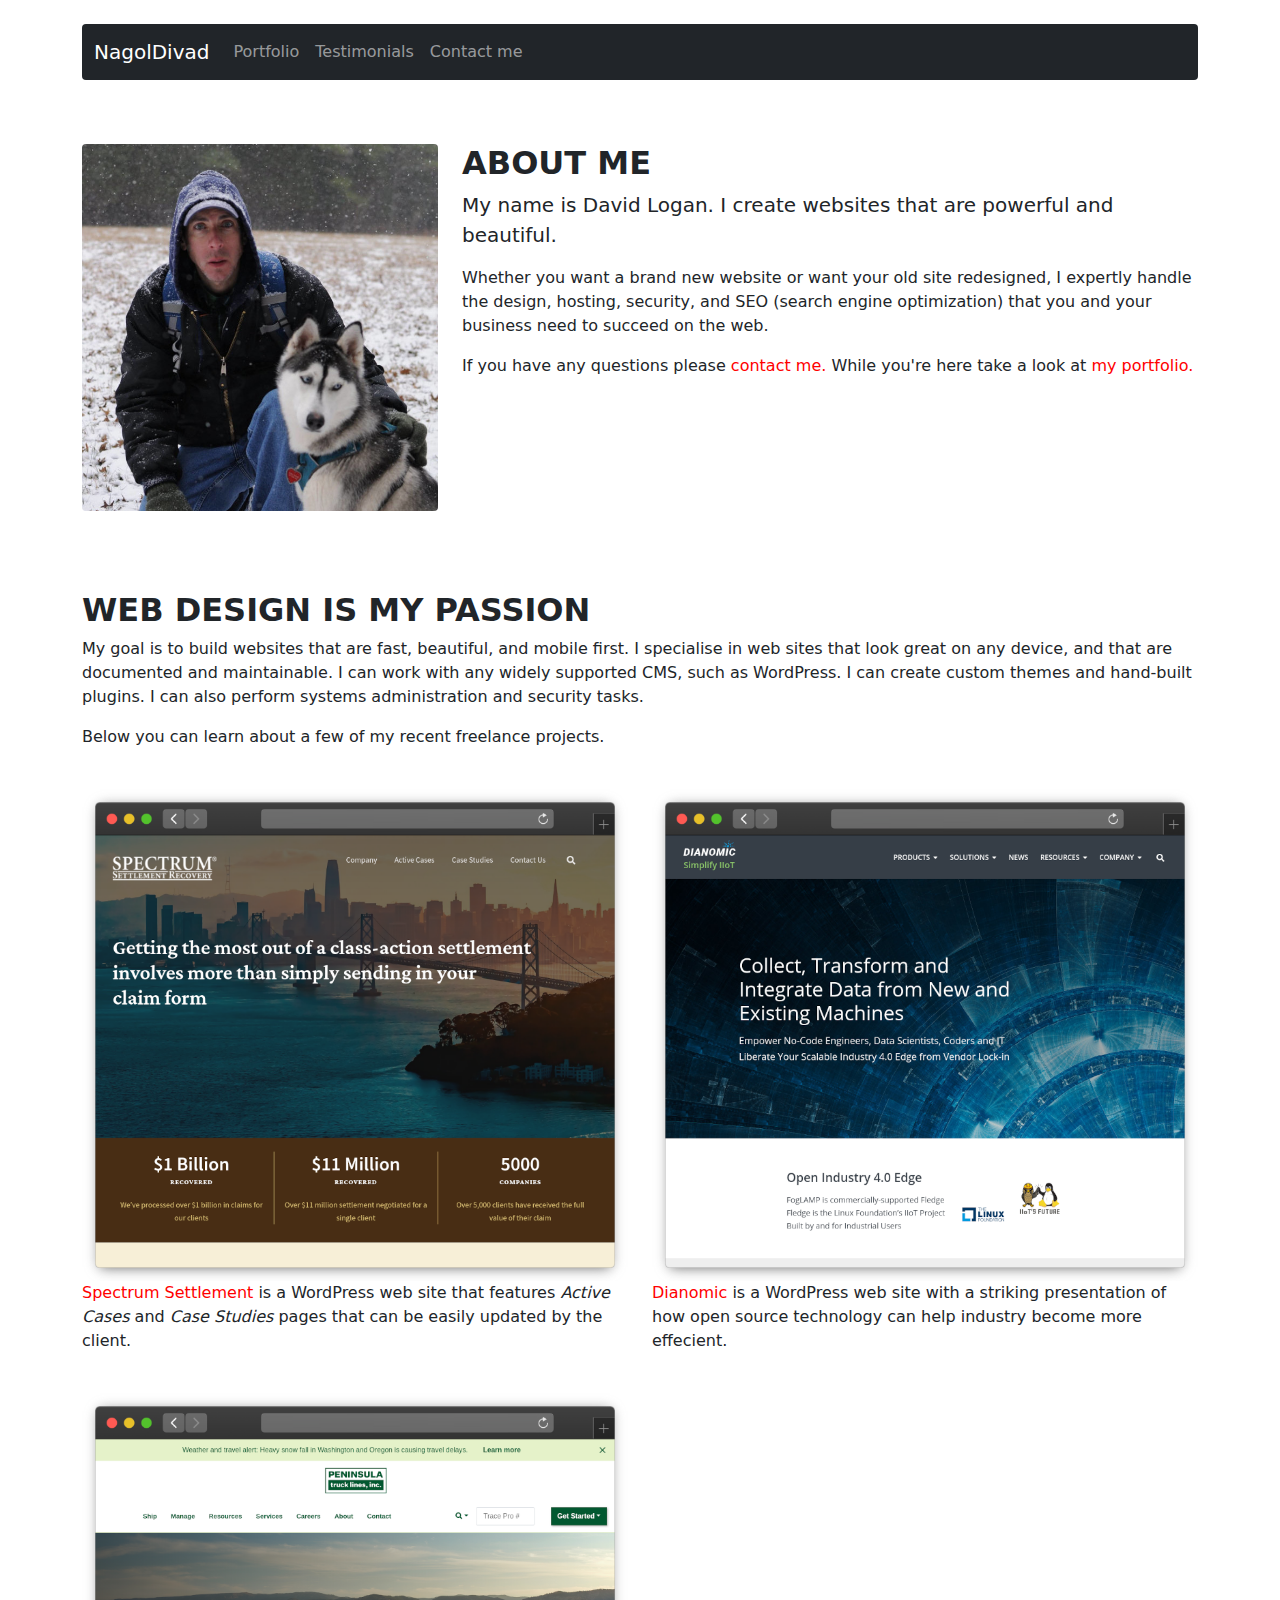
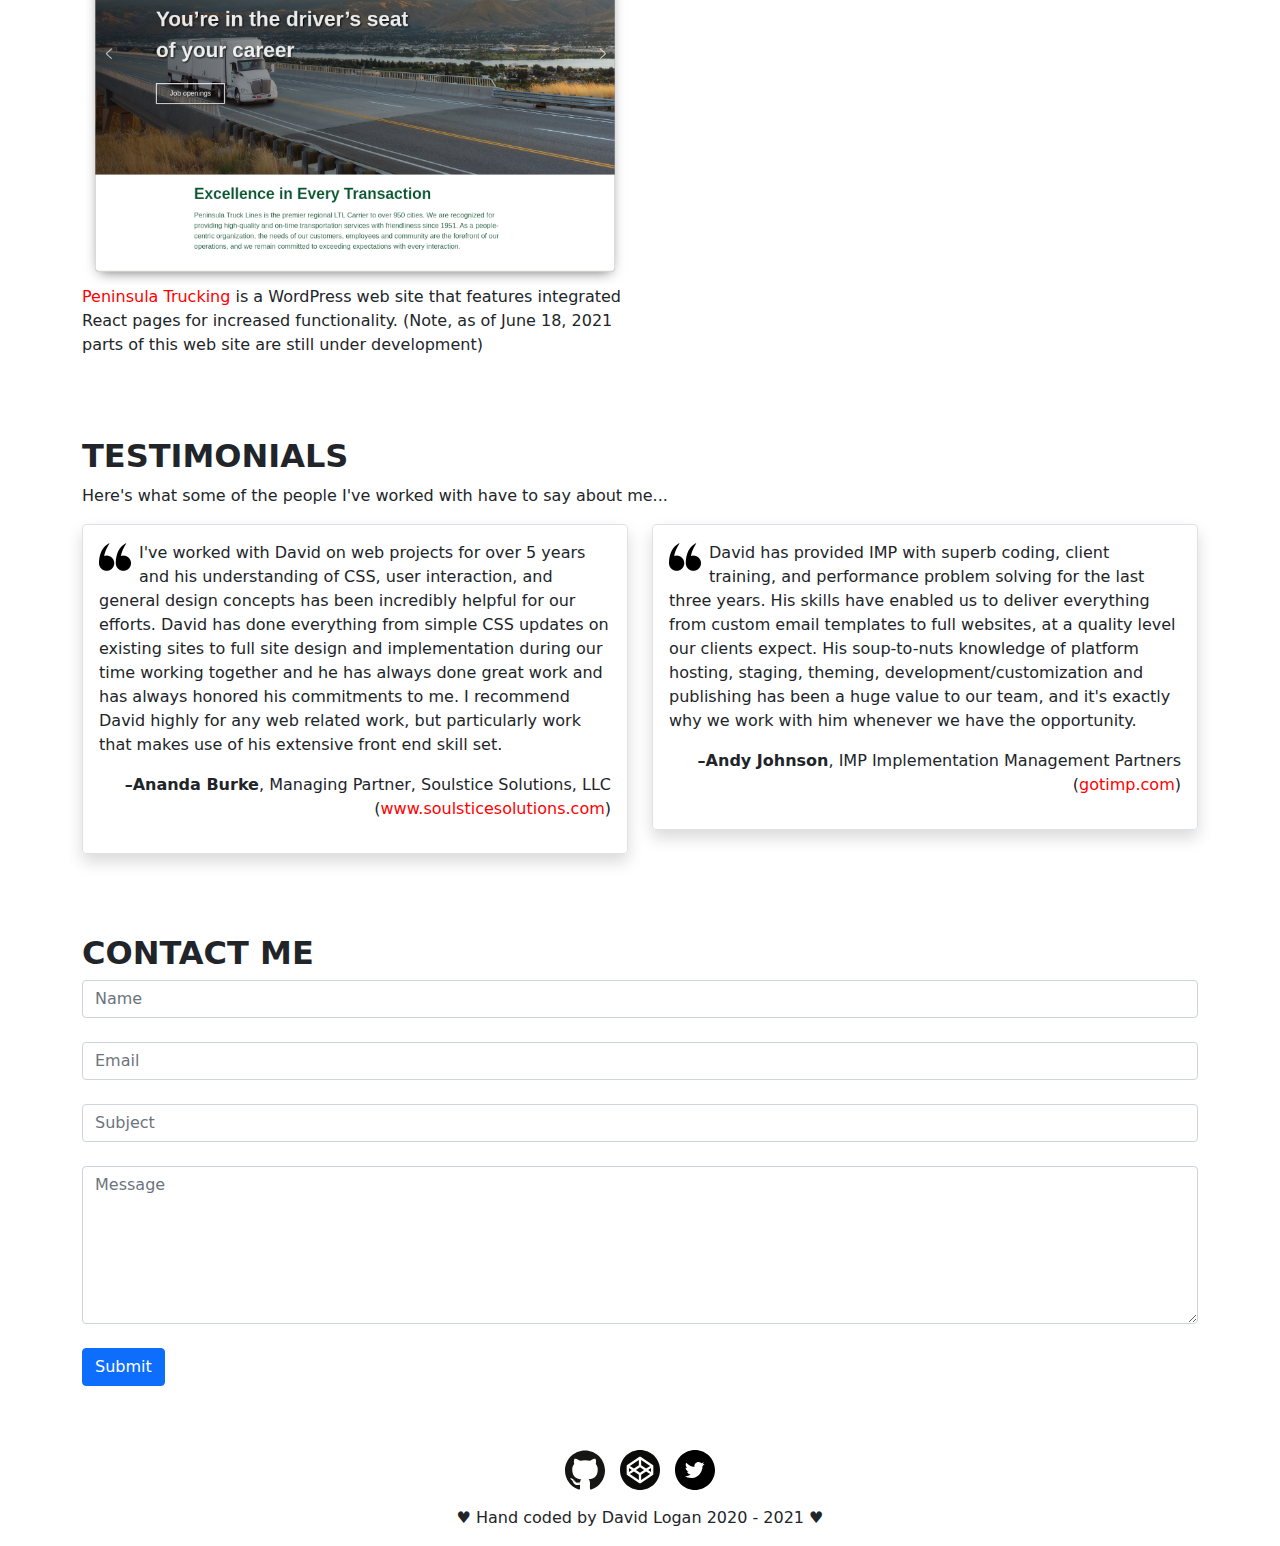
==== index.html @ bdd47695 "image optimization; alt tags" ====
<!DOCTYPE html>
<html lang="en">
<head>

    <meta charset="utf-8" />
    <meta name="viewport" content="width=device-width, initial-scale=1" />
    <meta http-equiv="x-ua-compatible" content="ie=edge" />

    <meta name="keywords" content="web design" />
    <meta name="description" content="Web design for businesses and individuals"/>
    <meta name="author" content="David M. Logan" />

    <title>Websites and Web design - Nagoldivad</title>

    <meta name="theme-color" content="#007bff" />
    <!-- <link rel="icon" sizes="192x192" href="nice-highres.png" /> -->
    <!-- <link rel="apple-touch-icon" href="icon.png" /> -->

    <link rel="canonical" href="https://www.nagoldivad.com/" />

    <!-- Stylesheets -->
    <link rel="stylesheet" href="assets/bootstrap/bootstrap.min.css">
    <link rel="stylesheet" href="assets/css/styles-overrides.css">
    

</head>
<body style="position: relative;">

    <!--[if IE]>
        <p class="browserupgrade">
            You are using an <strong>outdated</strong> browser. Please
            <a href="https://browsehappy.com/">upgrade your browser</a> to improve
            your experience and security.
        </p>
    <![endif]-->


    <!-- --- Header --- -->

    <div class="container mt-4">
        <nav id="main-navbar" class="navbar navbar-expand-md navbar-dark bg-dark rounded">
            <div class="container-fluid">
                <a class="navbar-brand" href="./index.html">NagolDivad</a>
                <button class="navbar-toggler" type="button" data-bs-toggle="collapse" data-bs-target="#navbarSupportedContent" aria-controls="navbarSupportedContent" aria-expanded="false" aria-label="Toggle navigation">
                    <span class="navbar-toggler-icon"></span>
                </button>
                <div class="collapse navbar-collapse" id="navbarSupportedContent">
                    <ul class="navbar-nav">
                        <li class="nav-item">
                            <a class="nav-link" aria-current="page" href="#portfolio">Portfolio</a>
                        </li>
                        <li class="nav-item">
                            <a class="nav-link" aria-current="page" href="#testimonials">Testimonials</a>
                        </li>
                        <li class="nav-item">
                            <a class="nav-link" aria-current="page" href="#contact">Contact me</a>
                        </li>
                    </ul>
                </div><!-- .collapse .navbar-collapse -->
            </div><!-- .container-fluid -->
        </nav>
    </div><!-- .container -->


    <div style="margin-bottom: 4rem;"></div> <!-- inbetween section spacer -->


    <!-- <div data-bs-spy="scroll" data-bs-target="#main-navbar" data-bs-offset="0" tabindex="0"> -->


    <!-- --- About --- -->

    <div class="container mb-4">
        <div class="row">
            <div class="col-md-4">
                <img class="img-fluid rounded mb-3" src="assets/images/cali_and_i_660x680.jpg" alt="Me and my dog Cali">
            </div>
            <div class="col-md-8">
                <h2 class="text-uppercase fw-bold">About me</h2>
                <p class="fs-5">My name is David Logan. I create websites that are powerful and beautiful.</p>
                <p>Whether you want a brand new website or want your old site redesigned, I expertly handle the design, hosting, security, and SEO (search engine optimization) that you and your business need to succeed on the web.</p>
                <p>If you have any questions please <a href="#contact">contact me.</a> While you're here take a look at <a href="#portfolio">my portfolio.</a></p>
            </div>
        </div><!-- .row -->
    </div><!-- .container -->


    <div style="margin-bottom: 4rem;"></div> <!-- inbetween section spacer -->


    <!-- --- Portfolio --- -->

    <div id="portfolio" class="container mb-4">
        <div class="row">

            <div class="col-md-12">
                <h2 class="text-uppercase fw-bold">Web design is my passion</h2>
                <p>My goal is to build websites that are fast, beautiful, and mobile first. I specialise in web sites that look great on any device, and that are documented and maintainable. I can work with any widely supported CMS, such as WordPress. I can create custom themes and hand-built plugins. I can also perform systems administration and security tasks.</p>
                <p>Below you can learn about a few of my recent freelance projects.</p>
            </div>

        </div><!-- .row -->
    </div><!-- .container -->


    <div class="container">
        <div class="row mb-4">

            <div class="col-md-6">
                <img class="img-fluid" src="assets/images/portfolio_ssr.png" alt="Spectrum Settlement portfolio item">
                <p><a href="https://spectrumsettlement.com/">Spectrum Settlement</a> is a WordPress web site that features <em>Active Cases</em> and <em>Case Studies</em> pages that can be easily updated by the client.</p>
            </div><!-- .col -->

            <div class="col-md-6">
                <img class="img-fluid" src="assets/images/portfolio_dianomic.png" alt="Dianomic portfolio item">
                <p><a href="https://dianomic.com/">Dianomic</a> is a WordPress web site with a striking presentation of how open source technology can help industry become more effecient.</p>
            </div><!-- .col -->

        </div><!-- .row -->

        <div class="row mb-4">

            <div class="col-md-6">
                <img class="img-fluid" src="assets/images/portfolio_ptl.png" alt="Peninsula Truck portfolio item">
                    <p><a href="https://ptltruckdev.wpengine.com/">Peninsula Trucking</a> is a WordPress web site that features integrated React pages for increased functionality. (Note, as of June 18, 2021 parts of this web site are still under development)</p>
            </div>

            <div class="col-md-6"><!-- leave empty for 4th portfolio item --></div>

        </div>
    </div>


    <div style="margin-bottom: 4rem;"></div> <!-- spacer -->


    <!-- --- Testimonials --- -->

    <div id="testimonials" class="container">

        <div class="row">
            <div class="col">
                <h2 class="text-uppercase fw-bold">Testimonials</h2>
                <p>Here's what some of the people I've worked with have to say about me...</p>
            </div>
        </div>

        <div class="row mb-4">

            <div class="col-md-6">
                <div class="rounded border shadow p-3 mb-3">
                    <img src="assets/images/left-quotes-sign.png" class="float-start me-2" style="width: 2rem; height: 2rem;" alt="quotation marks">
                    <p>
                        I've worked with David on web projects for over 5 years and his understanding of CSS, user interaction, and general design concepts has been incredibly helpful for our efforts. David has done everything from simple CSS updates on existing sites to full site design and implementation during our time working together and he has always done great work and has always honored his commitments to me. I recommend David highly for any web related work, but particularly work that makes use of his extensive front end skill set.
                    </p>
                    <p class="text-end">
                        <strong>&ndash;Ananda Burke</strong>, Managing Partner, Soulstice Solutions, LLC (<a href="https://www.soulsticesolutions.com/">www.soulsticesolutions.com</a>)
                    </p>
                </div>
            </div><!-- .col-md-6 -->

            <div class="col-md-6">
                <div class="rounded border shadow p-3 mb-3">
                    <img src="assets/images/left-quotes-sign.png" class="float-start me-2" style="width: 2rem; height: 2rem;" alt="quotation marks">
                    <p>
                        David has provided IMP with superb coding, client training, and performance problem solving for the last three years. His skills have enabled us to deliver everything from custom email templates to full websites, at a quality level our clients expect. His soup-to-nuts knowledge of platform hosting, staging, theming, development/customization and publishing has been a huge value to our team, and it's exactly why we work with him whenever we have the opportunity.
                    </p>
                    <p class="text-end">
                        <strong>&ndash;Andy Johnson</strong>, IMP Implementation Management Partners (<a href="https://gotimp.com/">gotimp.com</a>)
                    </p>
                </div>
            </div>

        </div><!-- .row -->
    </div><!-- .container -->


    <div style="margin-bottom: 4rem;"></div> <!-- spacer -->


    <!-- --- Contact --- -->

    <div id="contact" class="container">
        <div class="row">
            <div class="col-md-12">

                <h2 class="text-uppercase fw-bold">Contact me</h2>

                <form name="contact" method="POST" netlify>
                    <div>
                        <input class="form-control" type="text" name="name" placeholder="Name" /><br>
                        <input class="form-control" type="email" name="email" placeholder="Email" /><br>
                        <input class="form-control" type="text" name="subject" placeholder="Subject" /><br>
                        <textarea class="form-control" name="message" placeholder="Message" rows="6"></textarea><br>
                        <button type="submit" class="btn btn-primary">Submit</button>
                    </div>
                </form>

            </div>
        </div>
    </div>


    <div style="margin-bottom: 4rem;"></div> <!-- inbetween section spacer -->

    </div><!-- scrollspy container -->


    <!-- --- Footer --- -->

    <div class="container">
        <div class="row justify-content-center">
            <div class="col">

                <div class="text-center mb-3">
                    <a href="https://github.com/nagoldivad"><img src="assets/images/icon_github.svg" width="40" height="40" alt="GitHub social icon"></a> &nbsp;
                    <a href="https://codepen.io/nagoldivad/"><img src="assets/images/icon_codepen.svg" width="40" height="40" alt="CodePen social icon"></a> &nbsp;
                    <a href="https://twitter.com/nagoldivad"><img src="assets/images/icon_twitter.svg" width="40" height="40" alt="Twitter social icon"></a>
                </div>
        
                <div class="text-center">
                    <p>&#9829; Hand coded by David Logan 2020 - 2021 &#9829;</p>
                </div>

            </div>
        </div>
    </div>


    <!-- --- Scripts --- -->

    <!-- Bootstrap JS -->
    <script src="assets/bootstrap/bootstrap.bundle.min.js"></script>

    <script>
        var scrollSpy = new bootstrap.ScrollSpy(document.body, { target: '#main-navbar' });
    </script>

    <!-- Global site tag (gtag.js) - Google Analytics -->
    <script async src="https://www.googletagmanager.com/gtag/js?id=UA-130109153-1"></script>
    <script>
        window.dataLayer = window.dataLayer || [];
        function gtag(){dataLayer.push(arguments);}
        gtag('js', new Date());

        gtag('config', 'UA-130109153-1');
    </script>


</body>
</html>
---- assets/css/styles-overrides.css ----
/*
This file contains Bootstrap overrides.
These will eventually be compiled into the Bootstrap code
*/

a {
    color: red;
    text-decoration: none;
}
a:hover {
    color: red;
    text-decoration: underline;
}
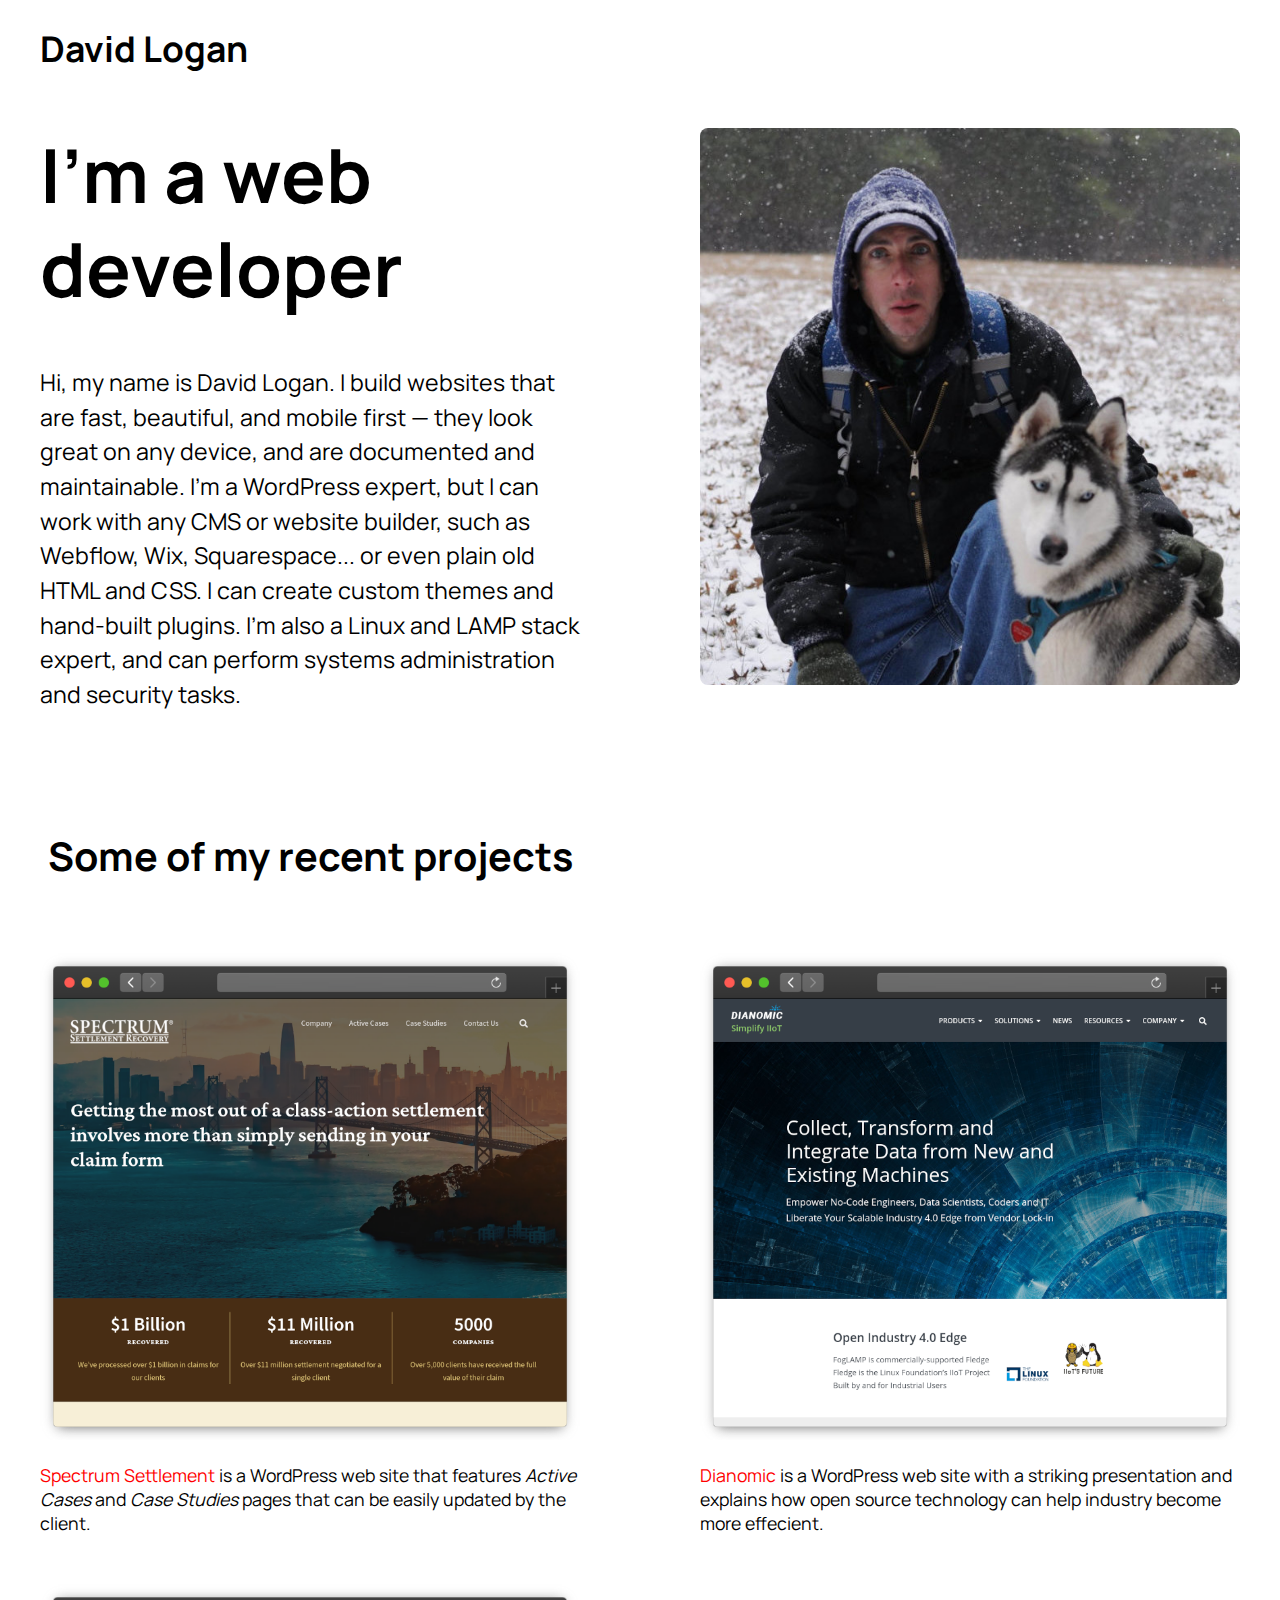
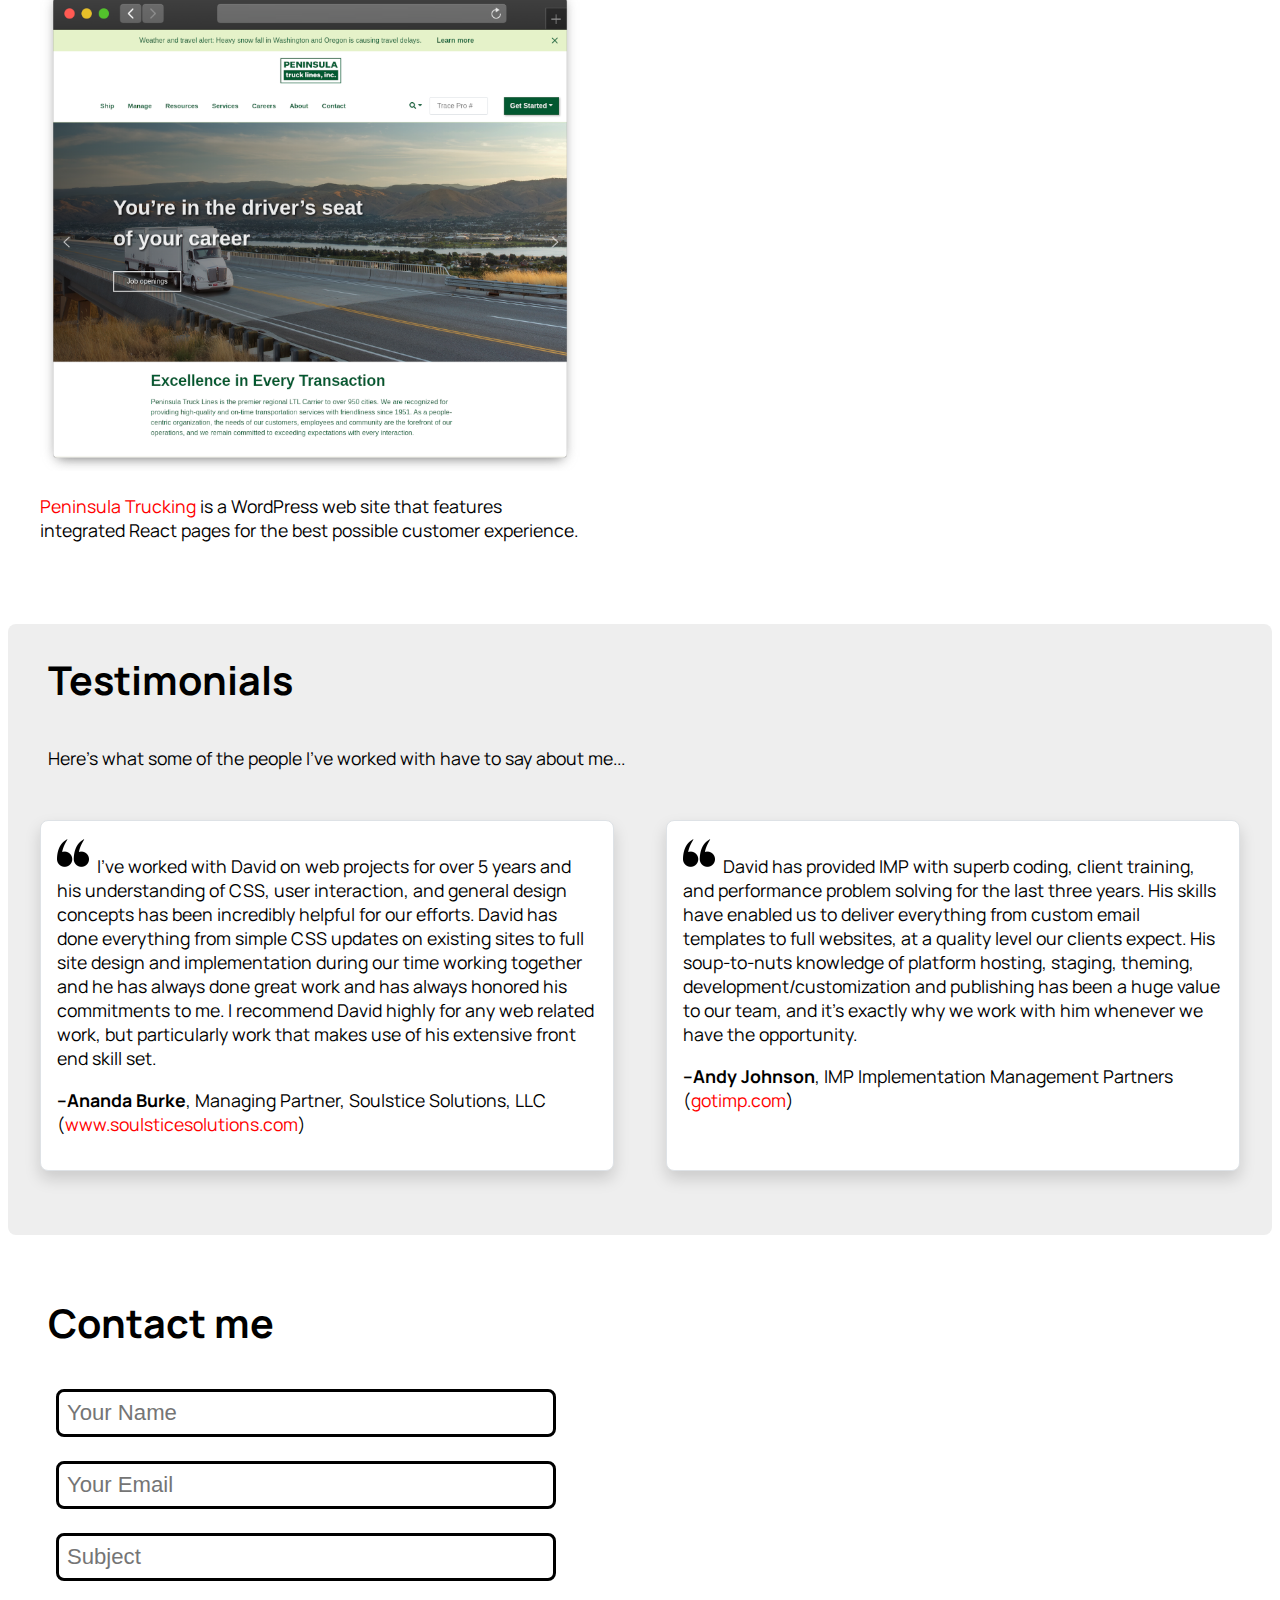
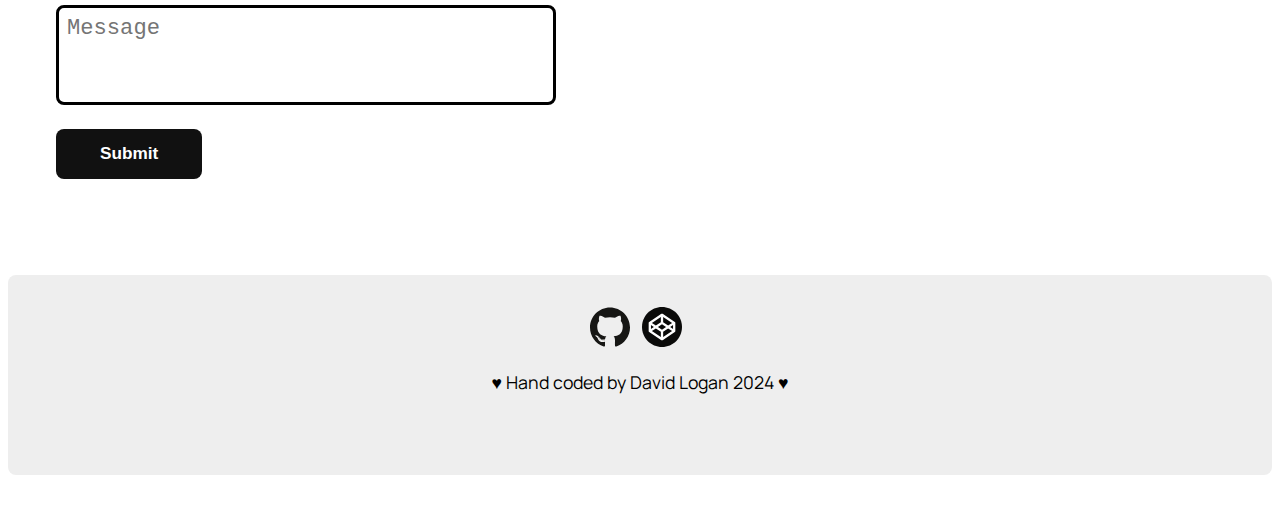
==== commit 81bca43d: "new design based on papanek" ====
--- a/index.html
+++ b/index.html
@@ -19,12 +19,15 @@
     <link rel="canonical" href="https://www.nagoldivad.com/" />
 
     <!-- Stylesheets -->
-    <link rel="stylesheet" href="assets/bootstrap/bootstrap.min.css">
-    <link rel="stylesheet" href="assets/css/styles-overrides.css">
+    <link rel="stylesheet" href="assets/css/styles.css">
+    <!-- Fonts -->
+    <link rel="preconnect" href="https://fonts.googleapis.com">
+    <link rel="preconnect" href="https://fonts.gstatic.com" crossorigin>
+    <link href="https://fonts.googleapis.com/css2?family=Manrope:wght@200..800&display=swap" rel="stylesheet">
     
 
 </head>
-<body style="position: relative;">
+<body class="manrope">
 
     <!--[if IE]>
         <p class="browserupgrade">
@@ -35,206 +38,136 @@
     <![endif]-->
 
 
-    <!-- --- Header --- -->
+    <!-- --- Nav --- -->
 
-    <div class="container mt-4">
-        <nav id="main-navbar" class="navbar navbar-expand-md navbar-dark bg-dark rounded">
-            <div class="container-fluid">
-                <a class="navbar-brand" href="./index.html">NagolDivad</a>
-                <button class="navbar-toggler" type="button" data-bs-toggle="collapse" data-bs-target="#navbarSupportedContent" aria-controls="navbarSupportedContent" aria-expanded="false" aria-label="Toggle navigation">
-                    <span class="navbar-toggler-icon"></span>
-                </button>
-                <div class="collapse navbar-collapse" id="navbarSupportedContent">
-                    <ul class="navbar-nav">
-                        <li class="nav-item">
-                            <a class="nav-link" aria-current="page" href="#portfolio">Portfolio</a>
-                        </li>
-                        <li class="nav-item">
-                            <a class="nav-link" aria-current="page" href="#testimonials">Testimonials</a>
-                        </li>
-                        <li class="nav-item">
-                            <a class="nav-link" aria-current="page" href="#contact">Contact me</a>
-                        </li>
-                    </ul>
-                </div><!-- .collapse .navbar-collapse -->
-            </div><!-- .container-fluid -->
-        </nav>
-    </div><!-- .container -->
+    <section class="dml-section">
+        <div>
+            <h1>David Logan</h1>
+        </div>
+        <div>
+            <!-- navigation goes here -->
+        </div>
+    </section>
 
 
-    <div style="margin-bottom: 4rem;"></div> <!-- inbetween section spacer -->
+    <!-- --- Hero --- -->
 
-
-    <!-- <div data-bs-spy="scroll" data-bs-target="#main-navbar" data-bs-offset="0" tabindex="0"> -->
-
-
-    <!-- --- About --- -->
-
-    <div class="container mb-4">
-        <div class="row">
-            <div class="col-md-4">
-                <img class="img-fluid rounded mb-3" src="assets/images/cali_and_i_660x680.jpg" alt="Me and my dog Cali">
+    <section id="dml-hero" class="dml-section">
+        <div class="dml-row-2">
+            <div>
+                <h1>I&#8217;m a web developer</h1>
+                <p class="dml-hero-text">Hi, my name is David Logan. I build websites that are fast, beautiful, and mobile first &#8212; they look great on any device, and are documented and maintainable. I&#8217;m a WordPress expert, but I can work with any CMS or website builder, such as Webflow, Wix, Squarespace... or even plain old HTML and CSS. I can create custom themes and hand-built plugins. I&#8217;m also a Linux and LAMP stack expert, and can perform systems administration and security tasks.</p>
             </div>
-            <div class="col-md-8">
-                <h2 class="text-uppercase fw-bold">About me</h2>
-                <p class="fs-5">My name is David Logan. I create websites that are powerful and beautiful.</p>
-                <p>Whether you want a brand new website or want your old site redesigned, I expertly handle the design, hosting, security, and SEO (search engine optimization) that you and your business need to succeed on the web.</p>
-                <p>If you have any questions please <a href="#contact">contact me.</a> While you're here take a look at <a href="#portfolio">my portfolio.</a></p>
+            <div>
+                <img class="img-fluid dml-hero-image" src="assets/images/cali_and_i_660x680.jpg" alt="David and Cali"/>
             </div>
-        </div><!-- .row -->
-    </div><!-- .container -->
-
-
-    <div style="margin-bottom: 4rem;"></div> <!-- inbetween section spacer -->
+        </div><!-- .dml-row-2 -->
+    </section>
 
 
     <!-- --- Portfolio --- -->
 
-    <div id="portfolio" class="container mb-4">
-        <div class="row">
-
-            <div class="col-md-12">
-                <h2 class="text-uppercase fw-bold">Web design is my passion</h2>
-                <p>My goal is to build websites that are fast, beautiful, and mobile first. I specialise in web sites that look great on any device, and that are documented and maintainable. I can work with any widely supported CMS, such as WordPress. I can create custom themes and hand-built plugins. I can also perform systems administration and security tasks.</p>
-                <p>Below you can learn about a few of my recent freelance projects.</p>
+    <section id="dml-portfolio" class="dml-section">
+        <div class="dml-row-1">
+            <div>
+                <h2>Some of my recent projects</h1>
             </div>
-
-        </div><!-- .row -->
-    </div><!-- .container -->
-
-
-    <div class="container">
-        <div class="row mb-4">
-
-            <div class="col-md-6">
+        </div><!-- .dml-row-1 -->
+        <div class="dml-row-2">
+            <div>
                 <img class="img-fluid" src="assets/images/portfolio_ssr.png" alt="Spectrum Settlement portfolio item">
                 <p><a href="https://spectrumsettlement.com/">Spectrum Settlement</a> is a WordPress web site that features <em>Active Cases</em> and <em>Case Studies</em> pages that can be easily updated by the client.</p>
             </div><!-- .col -->
 
-            <div class="col-md-6">
+            <div>
                 <img class="img-fluid" src="assets/images/portfolio_dianomic.png" alt="Dianomic portfolio item">
-                <p><a href="https://dianomic.com/">Dianomic</a> is a WordPress web site with a striking presentation of how open source technology can help industry become more effecient.</p>
+                <p><a href="https://dianomic.com/">Dianomic</a> is a WordPress web site with a striking presentation and explains how open source technology can help industry become more effecient.</p>
             </div><!-- .col -->
-
-        </div><!-- .row -->
-
-        <div class="row mb-4">
-
-            <div class="col-md-6">
+        </div><!-- .dml-row-2 -->
+        <div class="dml-row-2">
+            <div>
                 <img class="img-fluid" src="assets/images/portfolio_ptl.png" alt="Peninsula Truck portfolio item">
-                    <p><a href="https://ptltruckdev.wpengine.com/">Peninsula Trucking</a> is a WordPress web site that features integrated React pages for increased functionality. (Note, as of June 18, 2021 parts of this web site are still under development)</p>
+                    <p><a href="https://ptltruckdev.wpengine.com/">Peninsula Trucking</a> is a WordPress web site that features integrated React pages for the best possible customer experience.</p>
             </div>
-
-            <div class="col-md-6"><!-- leave empty for 4th portfolio item --></div>
-
-        </div>
-    </div>
-
-
-    <div style="margin-bottom: 4rem;"></div> <!-- spacer -->
+            <div><!-- leave empty for 4th portfolio item --></div>
+        </div><!-- .dml-row-2 -->
+    </section>
 
 
     <!-- --- Testimonials --- -->
 
-    <div id="testimonials" class="container">
+    <section id="dml-testimonials" class="dml-section">
 
-        <div class="row">
-            <div class="col">
-                <h2 class="text-uppercase fw-bold">Testimonials</h2>
+        <div class="dml-row-1">
+            <div>
+                <h2>Testimonials</h2>
                 <p>Here's what some of the people I've worked with have to say about me...</p>
             </div>
-        </div>
+        </div><!-- .dml-row-1 -->
 
-        <div class="row mb-4">
+        <div class="dml-row-2">
+            <div class="dml-quote-box">
+                <img src="assets/images/left-quotes-sign.png" style="width: 2rem; height: 2rem; float: left; margin-right: 0.5rem;" alt="quotation marks">
+                <p>
+                    I've worked with David on web projects for over 5 years and his understanding of CSS, user interaction, and general design concepts has been incredibly helpful for our efforts. David has done everything from simple CSS updates on existing sites to full site design and implementation during our time working together and he has always done great work and has always honored his commitments to me. I recommend David highly for any web related work, but particularly work that makes use of his extensive front end skill set.
+                </p>
+                <p>
+                    <strong>&ndash;Ananda Burke</strong>, Managing Partner, Soulstice Solutions, LLC (<a href="https://www.soulsticesolutions.com/">www.soulsticesolutions.com</a>)
+                </p>
+            </div>
 
-            <div class="col-md-6">
-                <div class="rounded border shadow p-3 mb-3">
-                    <img src="assets/images/left-quotes-sign.png" class="float-start me-2" style="width: 2rem; height: 2rem;" alt="quotation marks">
+            <div class="dml-quote-box">
+                <img src="assets/images/left-quotes-sign.png" style="width: 2rem; height: 2rem; float: left; margin-right: 0.5rem;" alt="quotation marks">
+                <p>
+                    David has provided IMP with superb coding, client training, and performance problem solving for the last three years. His skills have enabled us to deliver everything from custom email templates to full websites, at a quality level our clients expect. His soup-to-nuts knowledge of platform hosting, staging, theming, development/customization and publishing has been a huge value to our team, and it's exactly why we work with him whenever we have the opportunity.
+                    </p>
                     <p>
-                        I've worked with David on web projects for over 5 years and his understanding of CSS, user interaction, and general design concepts has been incredibly helpful for our efforts. David has done everything from simple CSS updates on existing sites to full site design and implementation during our time working together and he has always done great work and has always honored his commitments to me. I recommend David highly for any web related work, but particularly work that makes use of his extensive front end skill set.
-                    </p>
-                    <p class="text-end">
-                        <strong>&ndash;Ananda Burke</strong>, Managing Partner, Soulstice Solutions, LLC (<a href="https://www.soulsticesolutions.com/">www.soulsticesolutions.com</a>)
-                    </p>
-                </div>
-            </div><!-- .col-md-6 -->
-
-            <div class="col-md-6">
-                <div class="rounded border shadow p-3 mb-3">
-                    <img src="assets/images/left-quotes-sign.png" class="float-start me-2" style="width: 2rem; height: 2rem;" alt="quotation marks">
-                    <p>
-                        David has provided IMP with superb coding, client training, and performance problem solving for the last three years. His skills have enabled us to deliver everything from custom email templates to full websites, at a quality level our clients expect. His soup-to-nuts knowledge of platform hosting, staging, theming, development/customization and publishing has been a huge value to our team, and it's exactly why we work with him whenever we have the opportunity.
-                    </p>
-                    <p class="text-end">
                         <strong>&ndash;Andy Johnson</strong>, IMP Implementation Management Partners (<a href="https://gotimp.com/">gotimp.com</a>)
                     </p>
-                </div>
             </div>
-
-        </div><!-- .row -->
-    </div><!-- .container -->
-
-
-    <div style="margin-bottom: 4rem;"></div> <!-- spacer -->
-
+        </div><!-- dml-row-2 -->
+    </section>
+    
 
     <!-- --- Contact --- -->
 
-    <div id="contact" class="container">
-        <div class="row">
-            <div class="col-md-12">
-
-                <h2 class="text-uppercase fw-bold">Contact me</h2>
-
-                <form name="contact" method="POST" netlify>
+    <section id="dml-contact" class="dml-section">
+        <div class="dml-row-1">
+            <div id="contact-form">
+                <h2>Contact me</h2>
+                <form id="contact" name="contact" method="POST" netlify>
                     <div>
-                        <input class="form-control" type="text" name="name" placeholder="Name" /><br>
-                        <input class="form-control" type="email" name="email" placeholder="Email" /><br>
-                        <input class="form-control" type="text" name="subject" placeholder="Subject" /><br>
-                        <textarea class="form-control" name="message" placeholder="Message" rows="6"></textarea><br>
-                        <button type="submit" class="btn btn-primary">Submit</button>
+                        <input type="text" name="name" placeholder="Your Name" /><br>
+                        <input type="email" name="email" placeholder="Your Email" /><br>
+                        <input type="text" name="subject" placeholder="Subject" /><br>
+                        <textarea name="message" placeholder="Message" rows="6"></textarea><br>
+                        <button type="submit" class="dml-btn">Submit</button>
                     </div>
                 </form>
+            </div>
+        </div><!-- .dml-row-1 -->
+    </section>
 
-            </div>
-        </div>
-    </div>
-
-
-    <div style="margin-bottom: 4rem;"></div> <!-- inbetween section spacer -->
-
-    </div><!-- scrollspy container -->
-
-
+    
     <!-- --- Footer --- -->
 
-    <div class="container">
-        <div class="row justify-content-center">
-            <div class="col">
-
-                <div class="text-center mb-3">
+    <section id="dml-footer" class="dml-section">
+        <div class="dml-row-1">
+            <div>
+                <div style="margin: 0 auto; width: 50%; text-align: center;">
                     <a href="https://github.com/nagoldivad"><img src="assets/images/icon_github.svg" width="40" height="40" alt="GitHub social icon"></a> &nbsp;
                     <a href="https://codepen.io/nagoldivad/"><img src="assets/images/icon_codepen.svg" width="40" height="40" alt="CodePen social icon"></a> &nbsp;
-                    <a href="https://twitter.com/nagoldivad"><img src="assets/images/icon_twitter.svg" width="40" height="40" alt="Twitter social icon"></a>
+                    <!--<a href="https://twitter.com/nagoldivad"><img src="assets/images/icon_twitter.svg" width="40" height="40" alt="Twitter social icon"></a>-->
                 </div>
-        
-                <div class="text-center">
-                    <p>&#9829; Hand coded by David Logan 2020 - 2021 &#9829;</p>
+                <div style="margin: 0 auto; width: 50%; text-align: center;">
+                    <p>&#9829; Hand coded by David Logan 2024 &#9829;</p>
                 </div>
-
             </div>
-        </div>
-    </div>
+        </div><!-- .dml-row-1 -->
+    </section>
 
 
     <!-- --- Scripts --- -->
-
-    <!-- Bootstrap JS -->
-    <script src="assets/bootstrap/bootstrap.bundle.min.js"></script>
-
-    <script>
-        var scrollSpy = new bootstrap.ScrollSpy(document.body, { target: '#main-navbar' });
-    </script>
 
     <!-- Global site tag (gtag.js) - Google Analytics -->
     <script async src="https://www.googletagmanager.com/gtag/js?id=UA-130109153-1"></script>
--- a/assets/css/styles.css
+++ b/assets/css/styles.css
@@ -0,0 +1,273 @@
+/*
+ * styles.css
+ * this is the main stylesheet for this website
+ */
+
+
+/* the links are leftover from the previous iteration  */
+
+a {
+    color: red;
+    text-decoration: none;
+}
+a:hover {
+    color: red;
+    text-decoration: underline;
+}
+
+
+/* *** Start of new styles (March 25, '24) *** */
+
+
+/* ---- Fonts ---- */
+
+/*  Google font:
+// <uniquifier>: Use a unique and descriptive class name
+// <weight>: Use a value from 200 to 800 
+*/
+.manrope {
+    font-family: "Manrope", sans-serif;
+    font-optical-sizing: auto;
+    font-weight: 400;
+    font-style: normal;
+    font-size: clamp(16px, 1rem + ((1vw - 3.2px) * 0.179), 18px);
+  }
+.manrope-700 {
+  font-family: "Manrope", sans-serif;
+  font-optical-sizing: auto;
+  font-weight: 700;
+  font-style: normal;
+}
+
+/* images -- this stuff was needed... from before when BS was used */
+.img-fluid {
+    max-width: 100%;
+    height: auto;
+}
+
+
+/* ---- sections ---- */
+
+/* outer section container */
+section.dml-section {
+    max-width: 1240px;
+    margin-left: auto;
+    margin-right: auto;
+    padding-left: 2rem;
+    padding-right: 2rem;
+    padding-bottom: 2rem;
+}
+
+/* 1 col div */
+.dml-row-1 {
+    display: flex;
+    flex-direction: row;
+    flex-wrap: nowrap;
+    justify-content: center;
+    margin-bottom: 2rem;
+}
+/* Responsive layout - makes a one column layout instead of a two-column layout */
+@media (max-width: 768px) {
+    .dml-row-1 {
+      flex-direction: column;
+    }
+}
+/* child column */
+.dml-row-1 div {
+    width: 100%;
+    margin: 0 8px;
+}
+
+/* 2 col section */
+.dml-row-2 {
+    display: flex;
+    flex-direction: row;
+    flex-wrap: nowrap;
+    justify-content: space-between;
+    margin-bottom: 2rem;
+}
+/* children columns */
+.dml-row-2 div {
+    width: 45%;
+}
+/* Responsive layout - makes a one column layout instead of a two-column layout */
+@media (max-width: 768px) {
+    .dml-row-2 {
+      flex-direction: column;
+      justify-content: center;
+    }
+    .dml-row-2 div {
+        width: auto;
+        margin: 0 1rem;
+    }
+}
+
+
+/* ---- hero styles ---- */
+
+#dml-hero h1 {
+    overflow-wrap: break-word;
+    word-break: break-word;
+    font-size: clamp(42px, 2.625rem + ((1vw - 3.2px) * 3.393), 80px);
+    line-height: 1.25;
+    margin-top: 0;
+}
+#dml-hero .dml-hero-text {
+    margin-top: 16px;
+    /* margin-bottom: clamp(32px, 7.5vw, 40px); */
+    font-size: clamp(18px, 1.125rem + ((1vw - 3.2px) * 0.536), 24px);
+    line-height: 1.5;
+}
+#dml-hero .dml-hero-image {
+    border-radius: 8px;
+}
+
+
+/* ---- portfolio styles ---- */
+
+#dml-portfolio h2 {
+    margin-bottom: clamp(32px, 7.5vw, 40px);
+    font-size: clamp(25.014px, 1.563rem + ((1vw - 3.2px) * 1.517), 42px);
+    line-height: 1.25;
+}
+
+
+/* ---- testimonial styles ---- */
+
+#dml-testimonials {
+    background-color: rgb(238,238,238);
+    border-radius: 8px;
+    margin-bottom: 2rem; /* hack-ish ugly fix */
+}
+
+#dml-testimonials h2 {
+    margin-bottom: clamp(32px, 7.5vw, 40px);
+    font-size: clamp(25.014px, 1.563rem + ((1vw - 3.2px) * 1.517), 42px);
+    line-height: 1.25;
+}
+
+#dml-testimonials .dml-quote-box {
+    padding: 1rem;
+    border: 1px solid #dee2e6;
+    border-radius: 8px;
+    box-shadow: 0 .5rem 1rem rgba(0,0,0,.15);
+    background-color: #fff;;
+}
+
+
+/* ---- contact styles ---- */
+
+#dml-contact {
+    margin-bottom: 2rem; /* hack-ish ugly fix */
+}
+
+#dml-contact h2 {
+    margin-bottom: clamp(32px, 7.5vw, 40px);
+    font-size: clamp(25.014px, 1.563rem + ((1vw - 3.2px) * 1.517), 42px);
+    line-height: 1.25;
+}
+
+
+/* ---- footer styles ---- */
+
+#dml-footer {
+    background-color: rgb(238,238,238);
+    border-radius: 8px;
+    padding-top: 2rem;
+    margin-bottom: 2rem;
+}
+
+
+/* buttons */
+
+.dml-btn {
+    background-color: rgb(17, 17, 17);
+    border-bottom-right-radius: 8px;
+    border-bottom-left-radius: 8px;
+    border-left-width: 0px;
+    border-right-width: 0px;
+    border-top-left-radius: 8px;
+    border-top-right-radius: 8px;
+    border-top-width: 0px;
+    box-shadow: none;
+    box-sizing: border-box;
+    color: rgb(255, 255, 255);
+    cursor: pointer;
+    display: inline-block;
+    font-size: 17.1993px;
+    font-weight: 600;
+    height: 50.1562px;
+    line-height: 23.2191px;
+    overflow-wrap: break-word;
+    padding-bottom: 13.4719px;
+    padding-left: 24.9267px;
+    padding-right: 24.9267px;
+    padding-top: 13.4719px;
+    text-align: center;
+    text-decoration-color: rgb(255, 255, 255);
+    text-decoration-line: none;
+    text-decoration-style: solid;
+    text-decoration-thickness: auto;
+    transition-behavior: normal;
+    transition-delay: 0s;
+    transition-duration: 0.2s;
+    transition-property: all;
+    transition-timing-function: ease;
+    width: 146.312px;
+    word-break: break-word;
+    border-bottom-width: 0px;
+}
+.dml-btn:hover {
+    transform: scale(1.02);
+}
+
+
+/* Form styles -- from: https://codepen.io/geertjanhendriks/pen/ZEWrmd */
+
+label, input, textarea {
+	display: block;	
+}
+input, textarea {
+	width: 500px;	
+	border: none;
+	border-radius: 8px;
+	outline: none;
+	padding: 8px;
+	/* font-family: 'Sniglet', cursive; */
+	font-size: 1.25em;
+	color: #777;
+	transition: border 0.5s;
+	-webkit-transition: border 0.5s;
+	-moz-transition: border 0.5s;
+	-o-transition: border 0.5s;
+	border: solid 3px #000;	
+	-webkit-box-sizing:border-box;
+	-moz-box-sizing:border-box;
+	box-sizing:border-box;
+	
+}
+input:focus, textarea:focus{
+	/* border: solid 3px black;	 */
+    transform: scale(1.02);
+}
+textarea {
+	height: 100px;	
+	resize: none; 
+	overflow: auto;
+}
+label{
+	font-size: 1.5em;
+	margin-top: 20px;
+	padding-left: 20px;
+}
+.formgroup, .formgroup-active, .formgroup-error{
+	background-repeat: no-repeat;
+	background-position: right bottom;
+	background-size: 10.5%;
+	transition: background-image 0.7s;
+	-webkit-transition: background-image 0.7s;
+	-moz-transition: background-image 0.7s;
+	-o-transition: background-image 0.7s;
+	width: 566px;
+	padding-top: 2px;
+}
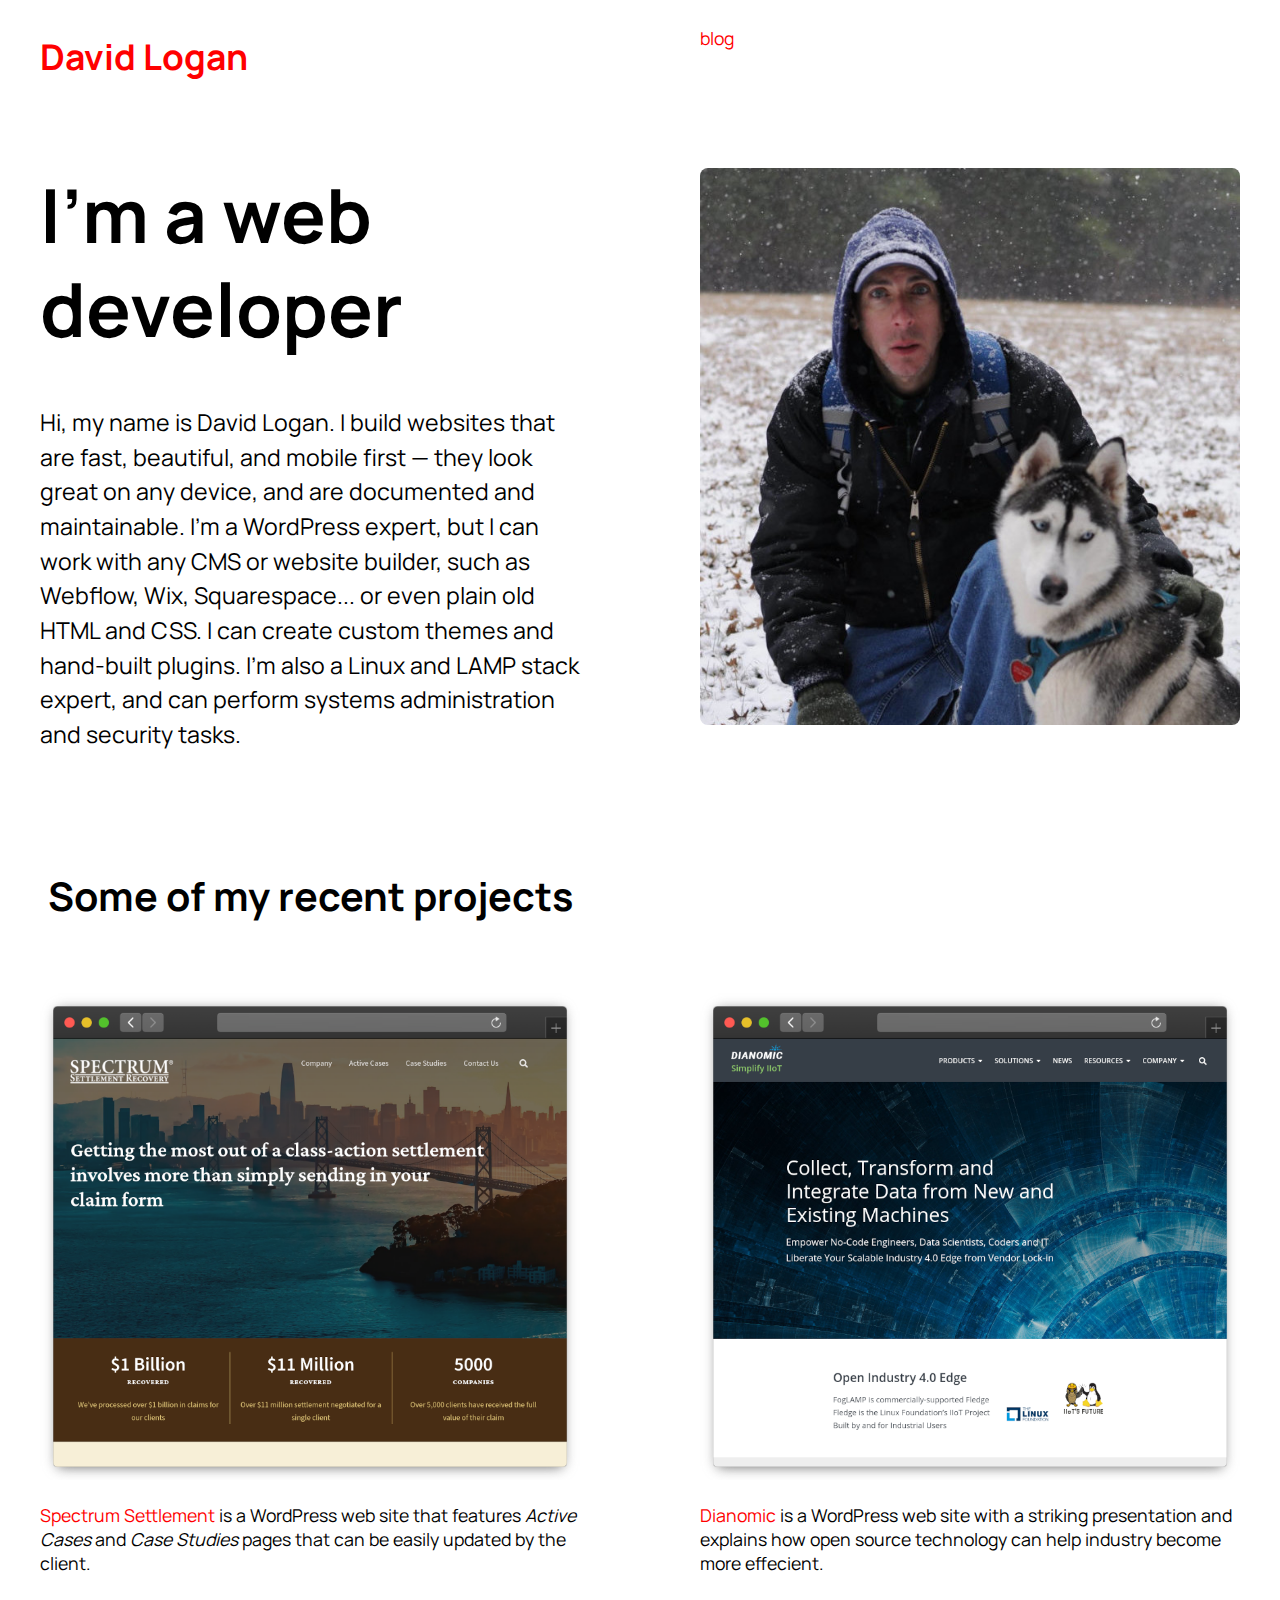
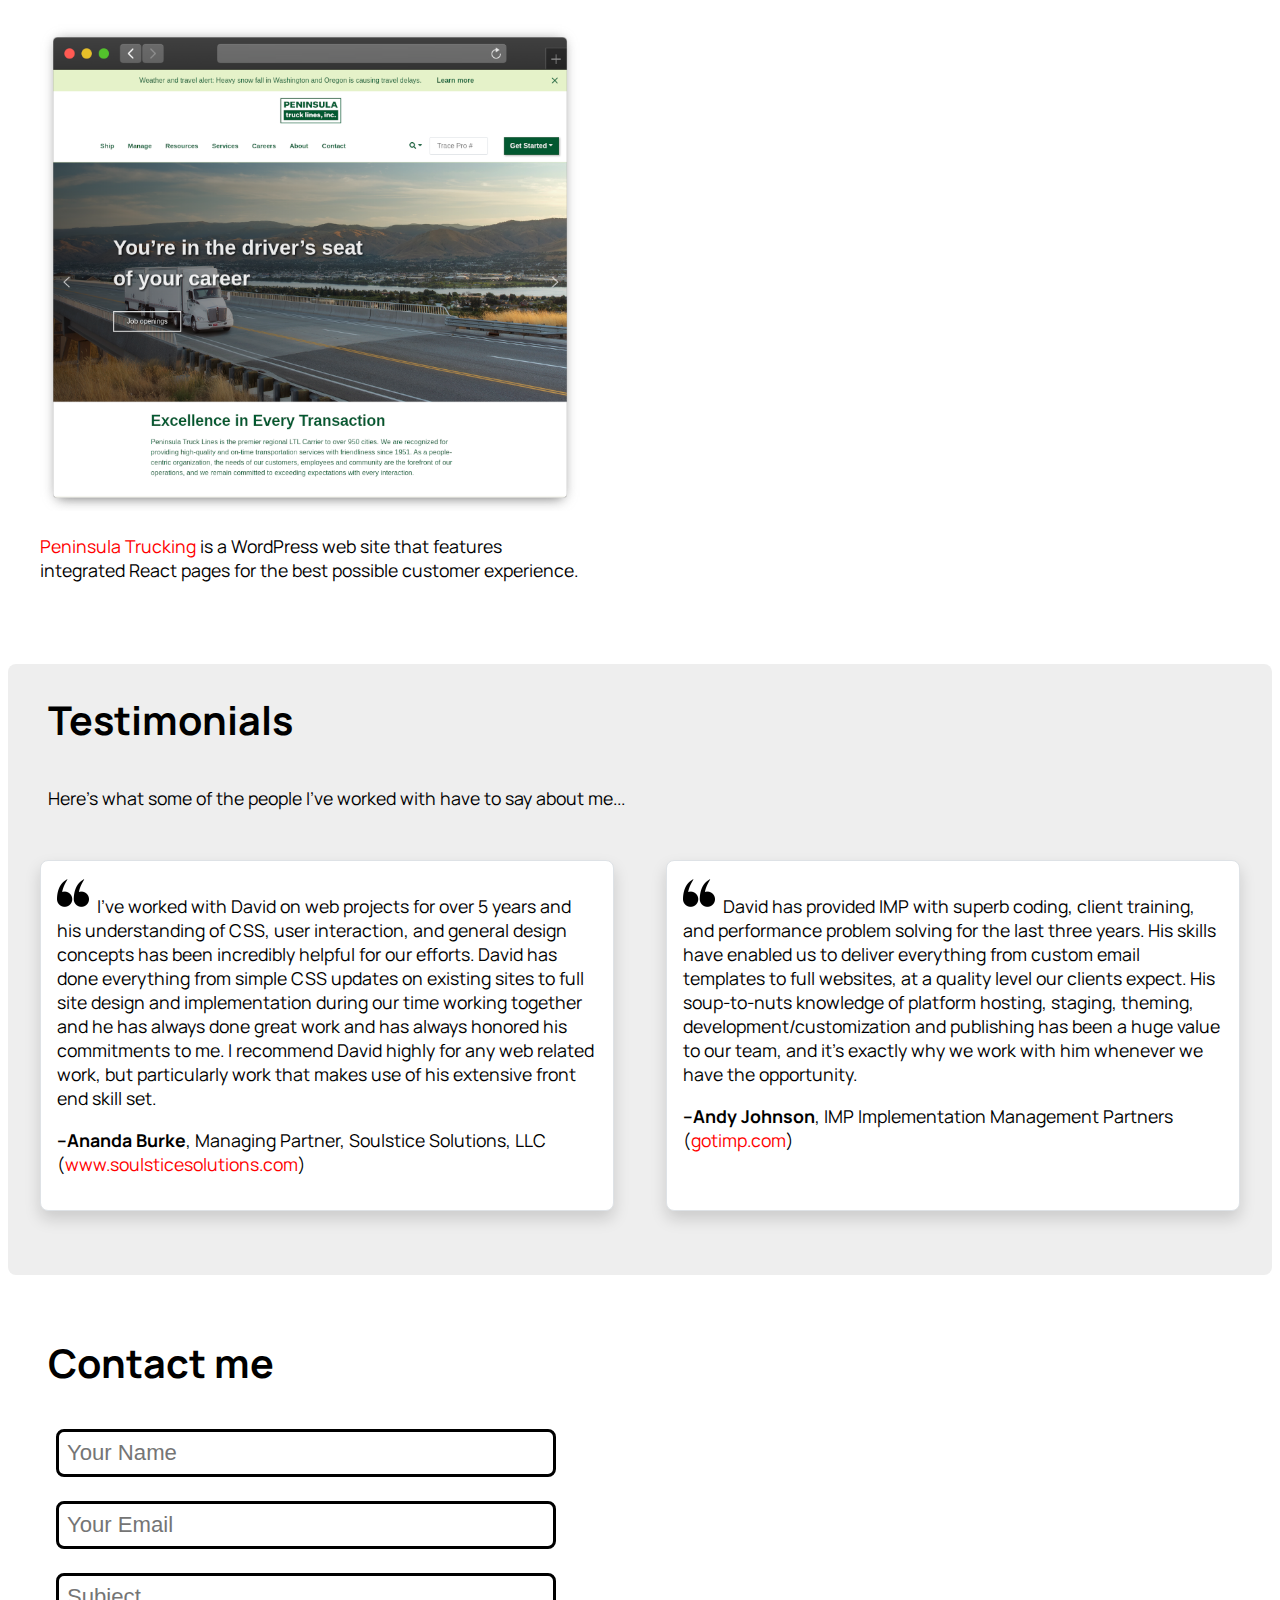
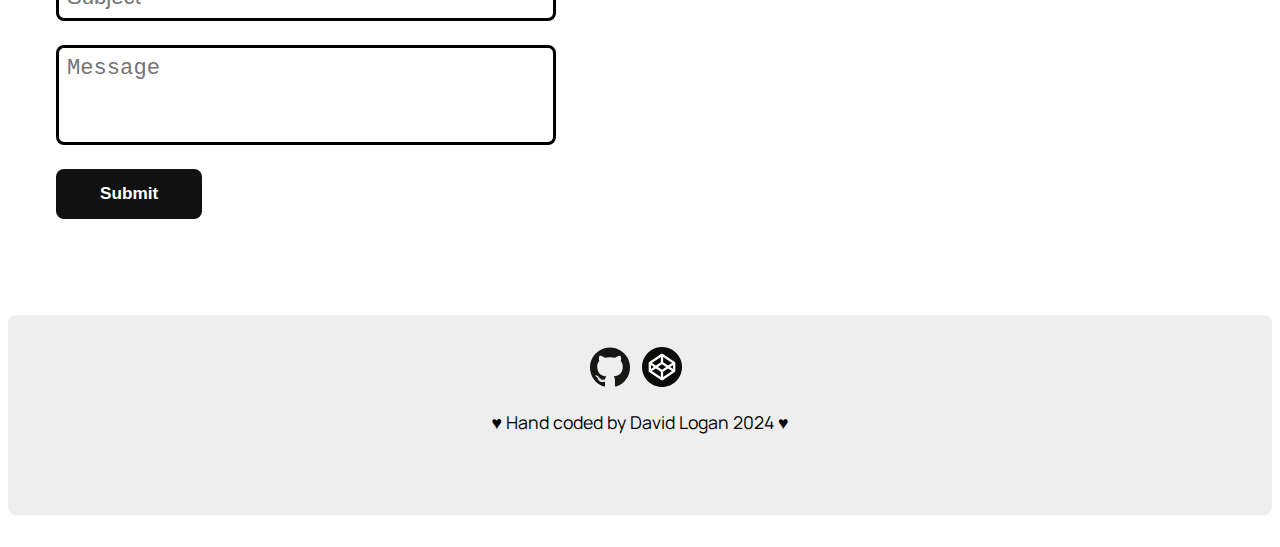
==== commit d1a205c9: "added a blog page" ====
--- a/index.html
+++ b/index.html
@@ -40,13 +40,15 @@
 
     <!-- --- Nav --- -->
 
-    <section class="dml-section">
-        <div>
-            <h1>David Logan</h1>
-        </div>
-        <div>
-            <!-- navigation goes here -->
-        </div>
+    <section id="nav" class="dml-section">
+        <div class="dml-row-2">
+            <div>
+                <h1><a href="index.html">David Logan</a></h1>
+            </div>
+            <div class="dml-nav-right">
+                <p><a href="blog.html">blog</a></p>
+            </div>
+        </div><!-- .dml-row-2 -->
     </section>
 
 
@@ -168,17 +170,11 @@
 
 
     <!-- --- Scripts --- -->
-
-    <!-- Global site tag (gtag.js) - Google Analytics -->
-    <script async src="https://www.googletagmanager.com/gtag/js?id=UA-130109153-1"></script>
-    <script>
-        window.dataLayer = window.dataLayer || [];
-        function gtag(){dataLayer.push(arguments);}
-        gtag('js', new Date());
-
-        gtag('config', 'UA-130109153-1');
-    </script>
-
+    
+    <!-- GoatCounter analytics - https://goatcounter.com/ -->
+    <script data-goatcounter="https://davlog.goatcounter.com/count"
+        async src="//gc.zgo.at/count.js"></script>
+        
 
 </body>
 </html>--- a/assets/css/styles.css
+++ b/assets/css/styles.css
@@ -152,6 +152,11 @@
     border-radius: 8px;
     box-shadow: 0 .5rem 1rem rgba(0,0,0,.15);
     background-color: #fff;;
+}
+@media (max-width: 768px) {
+    #dml-testimonials .dml-quote-box {
+        margin-bottom: 2rem;
+    }
 }
 
 
@@ -233,7 +238,6 @@
 	border-radius: 8px;
 	outline: none;
 	padding: 8px;
-	/* font-family: 'Sniglet', cursive; */
 	font-size: 1.25em;
 	color: #777;
 	transition: border 0.5s;
@@ -246,8 +250,12 @@
 	box-sizing:border-box;
 	
 }
+@media (max-width: 768px) {
+    input, textarea {
+        width: 100%;
+    }
+}
 input:focus, textarea:focus{
-	/* border: solid 3px black;	 */
     transform: scale(1.02);
 }
 textarea {
@@ -260,14 +268,3 @@
 	margin-top: 20px;
 	padding-left: 20px;
 }
-.formgroup, .formgroup-active, .formgroup-error{
-	background-repeat: no-repeat;
-	background-position: right bottom;
-	background-size: 10.5%;
-	transition: background-image 0.7s;
-	-webkit-transition: background-image 0.7s;
-	-moz-transition: background-image 0.7s;
-	-o-transition: background-image 0.7s;
-	width: 566px;
-	padding-top: 2px;
-}
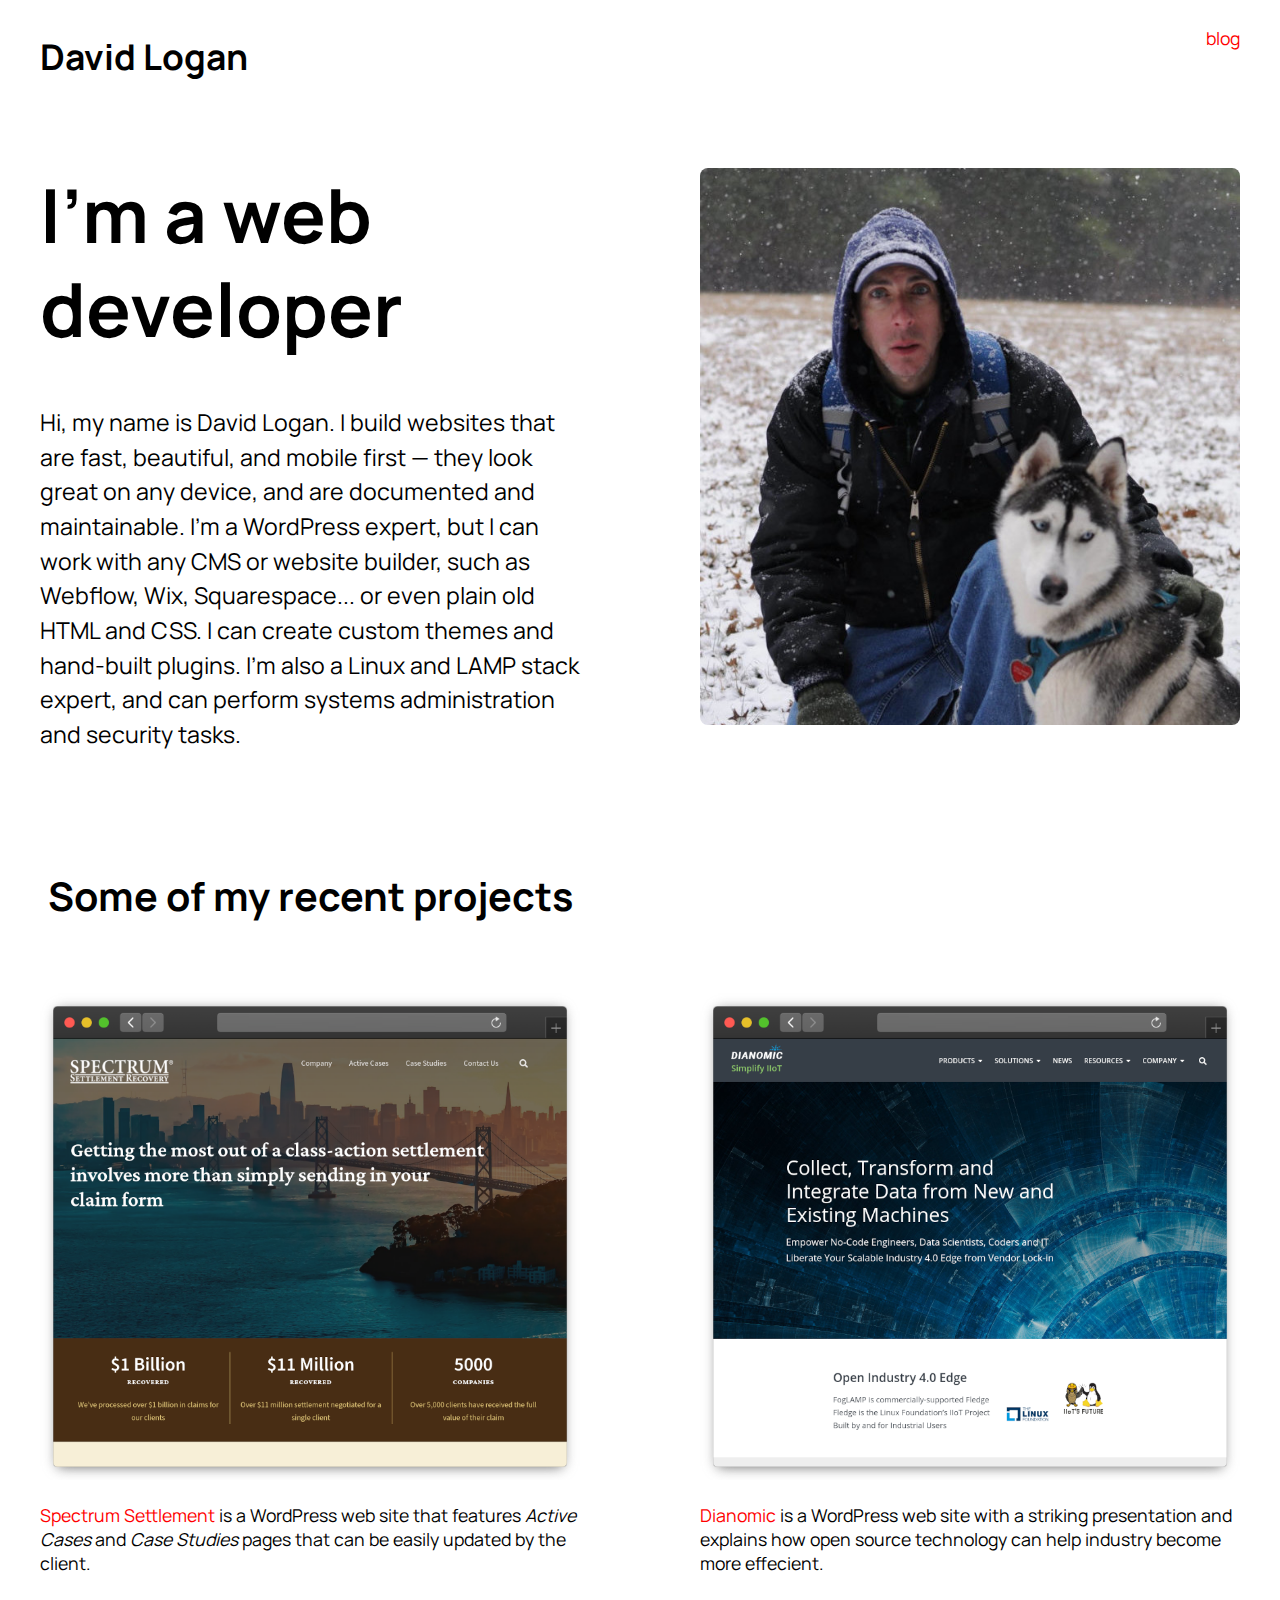
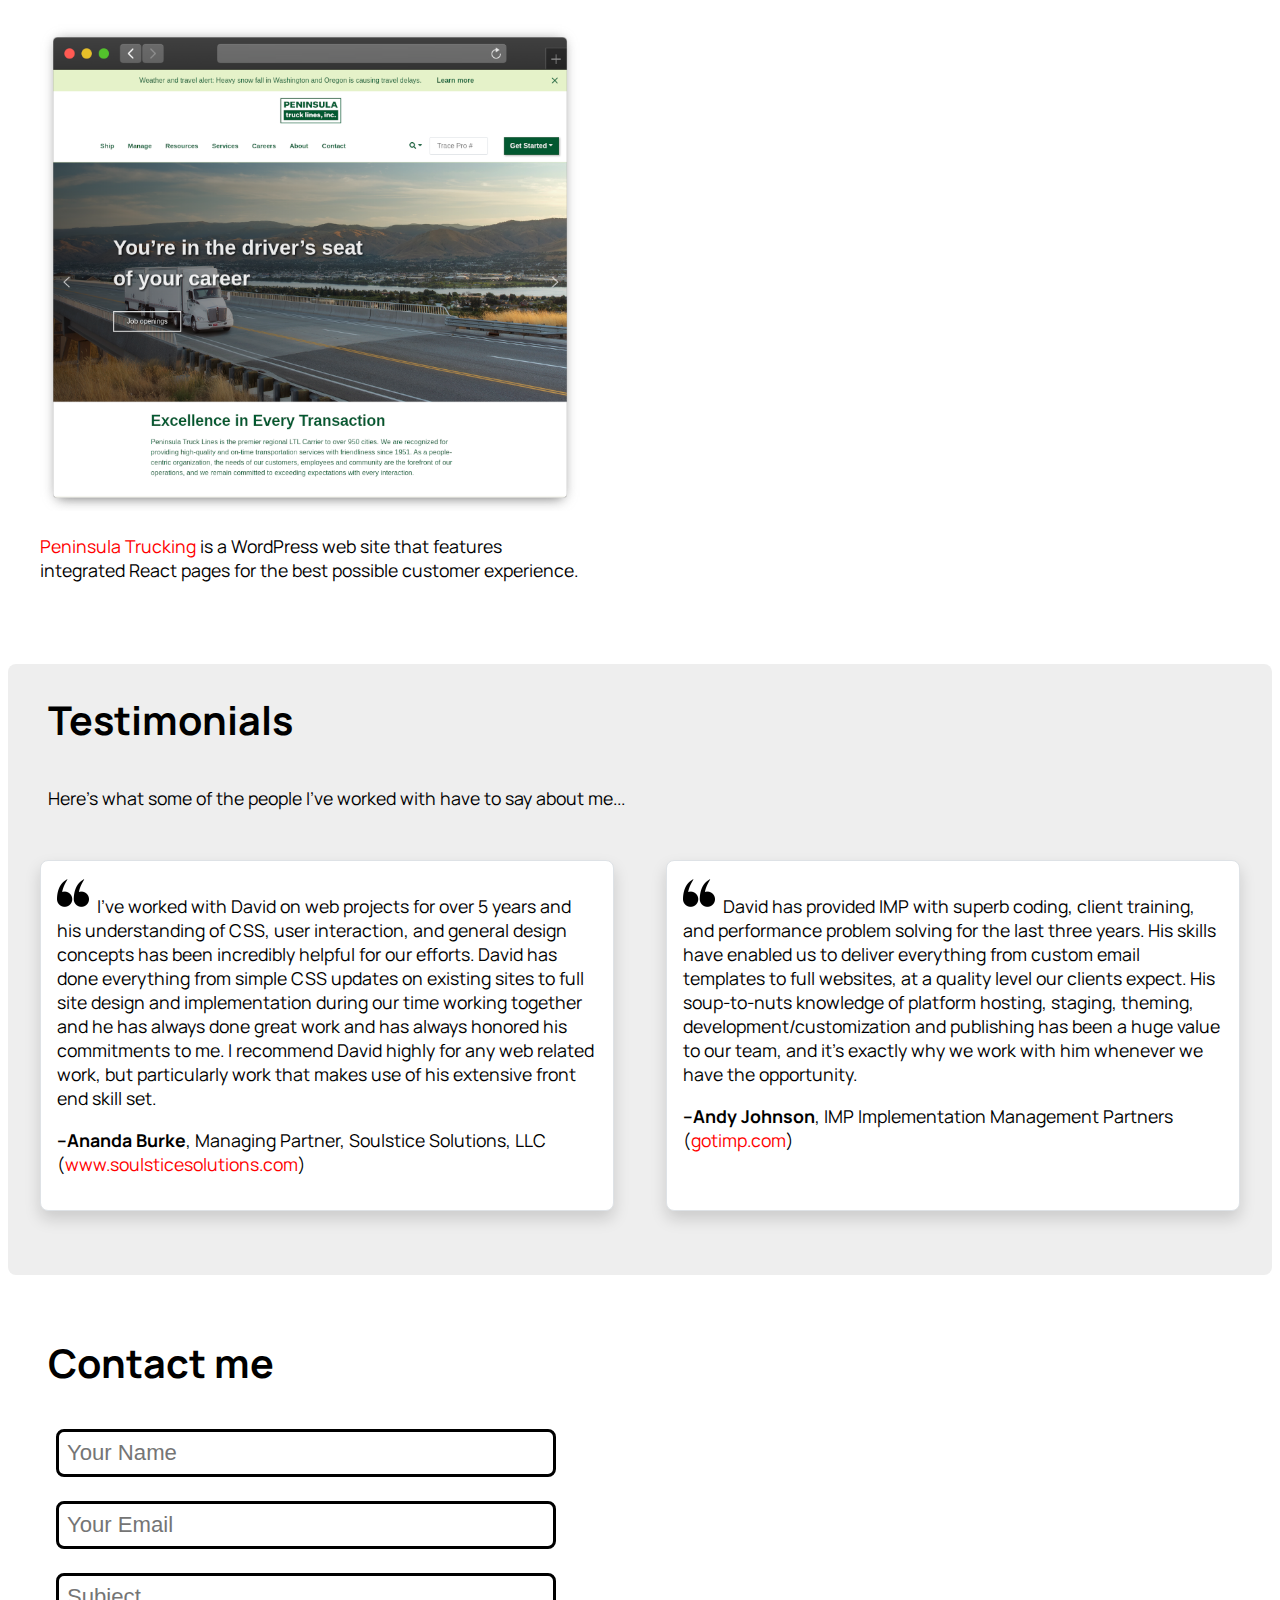
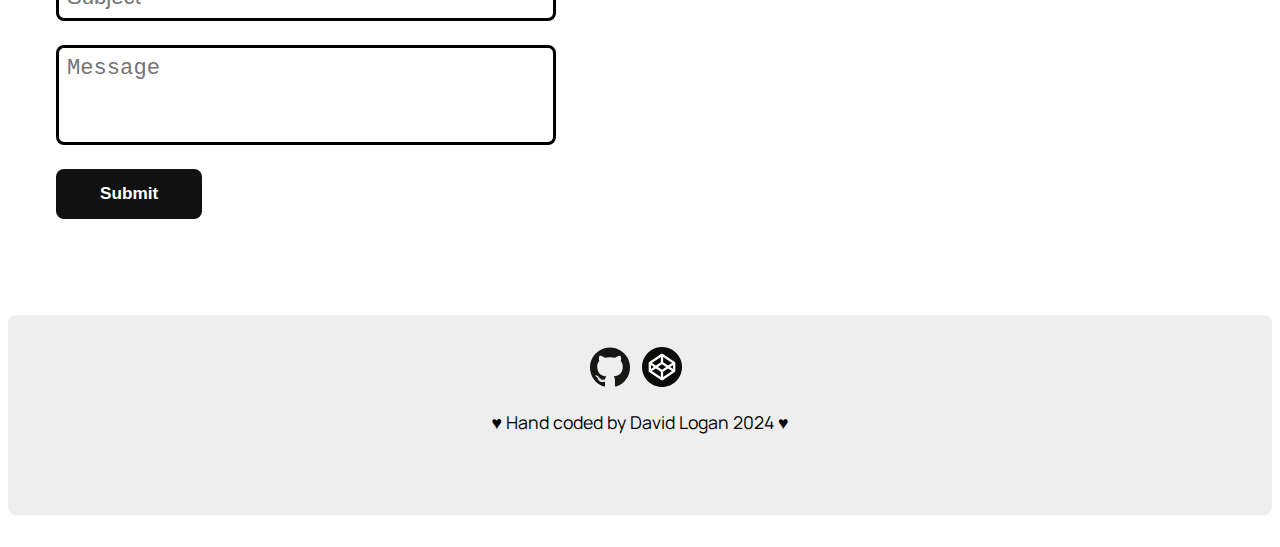
==== commit 70cb5efd: "minor changes, added blog directory" ====
--- a/index.html
+++ b/index.html
@@ -46,7 +46,7 @@
                 <h1><a href="index.html">David Logan</a></h1>
             </div>
             <div class="dml-nav-right">
-                <p><a href="blog.html">blog</a></p>
+                <p><a href="blog/index.html">blog</a></p>
             </div>
         </div><!-- .dml-row-2 -->
     </section>
--- a/assets/css/styles.css
+++ b/assets/css/styles.css
@@ -1,6 +1,10 @@
 /*
  * styles.css
  * this is the main stylesheet for this website
+ * https://nagoldivad.com
+ * 
+ * March to May, 2024
+ *
  */
 
 
@@ -33,10 +37,10 @@
     font-size: clamp(16px, 1rem + ((1vw - 3.2px) * 0.179), 18px);
   }
 .manrope-700 {
-  font-family: "Manrope", sans-serif;
-  font-optical-sizing: auto;
-  font-weight: 700;
-  font-style: normal;
+    font-family: "Manrope", sans-serif;
+    font-optical-sizing: auto;
+    font-weight: 700;
+    font-style: normal;
 }
 
 /* images -- this stuff was needed... from before when BS was used */
@@ -100,6 +104,21 @@
         width: auto;
         margin: 0 1rem;
     }
+}
+
+
+/* ---- nav styles ---- */
+
+#nav h1 a {
+    color: black;    
+}
+#nav h1 a:hover {
+    color: red;
+    text-decoration: underline;
+}
+
+.dml-nav-right {
+    text-align: right;
 }
 
 
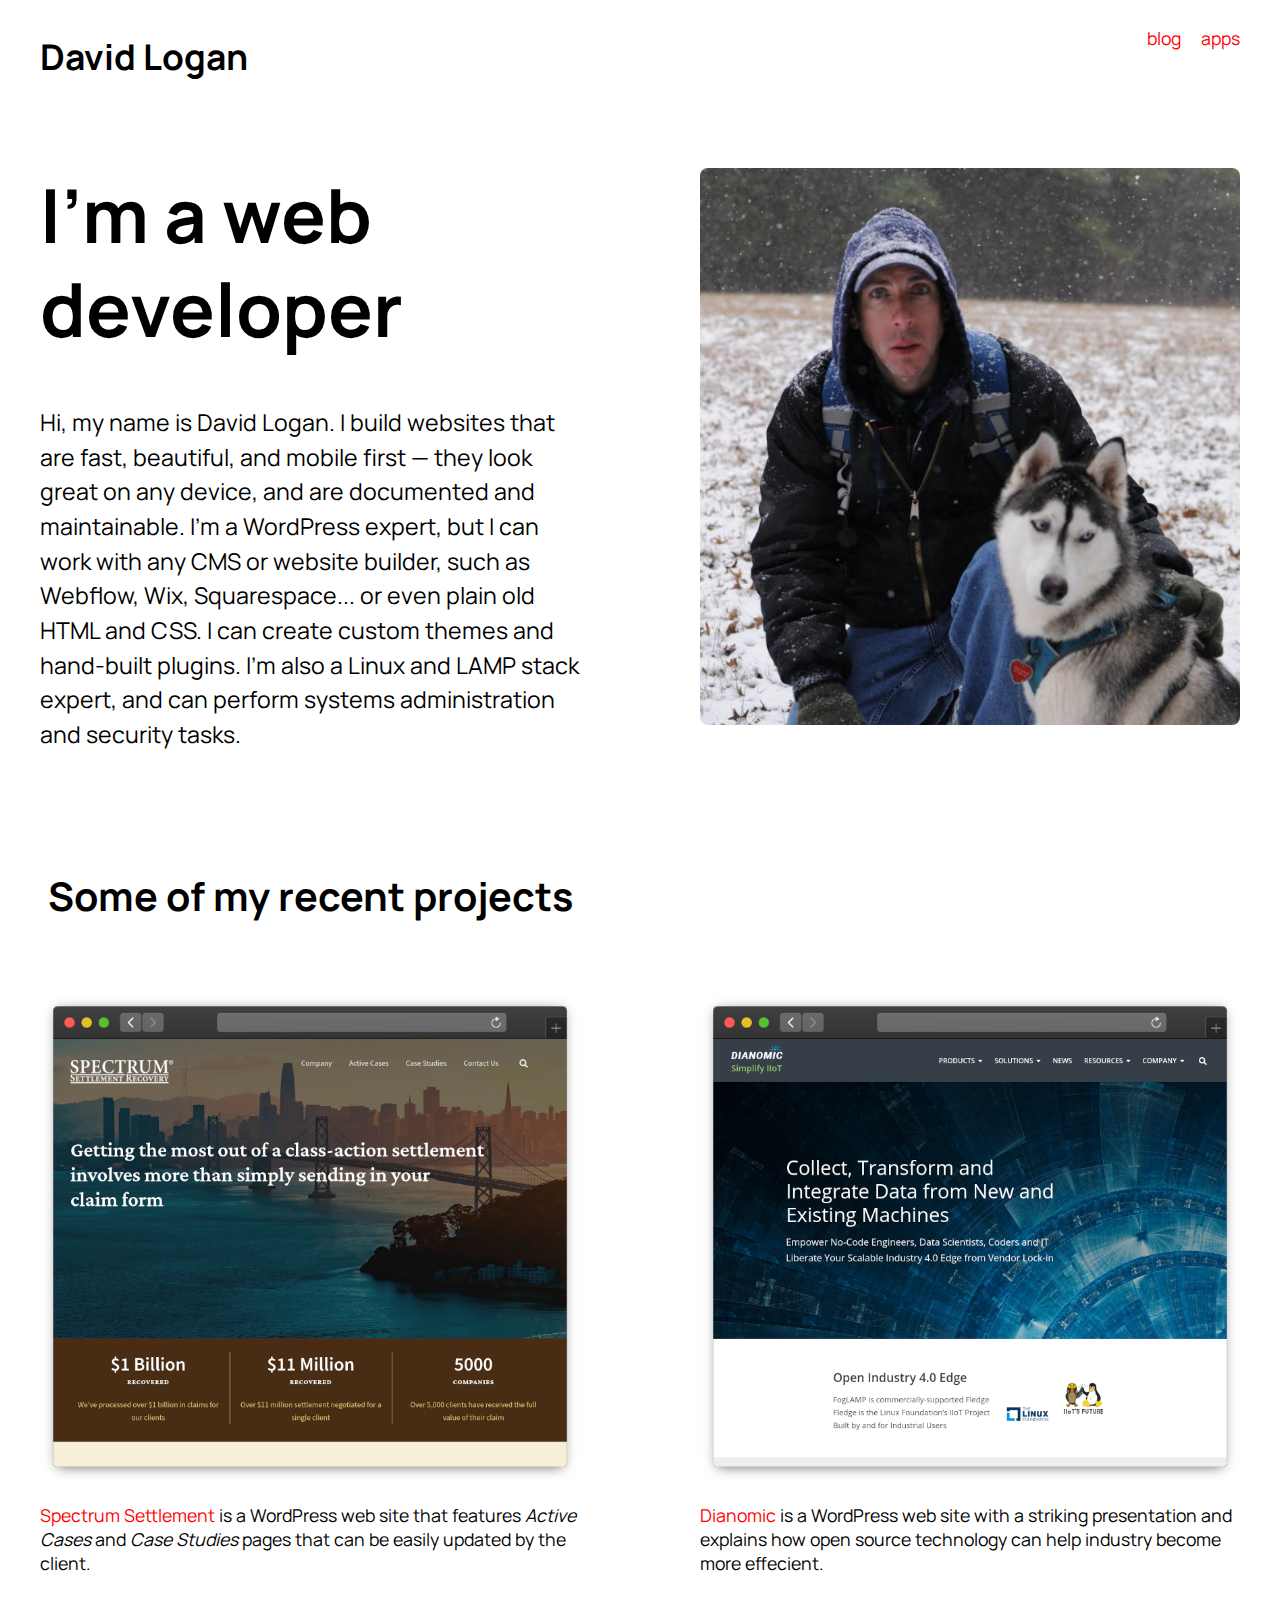
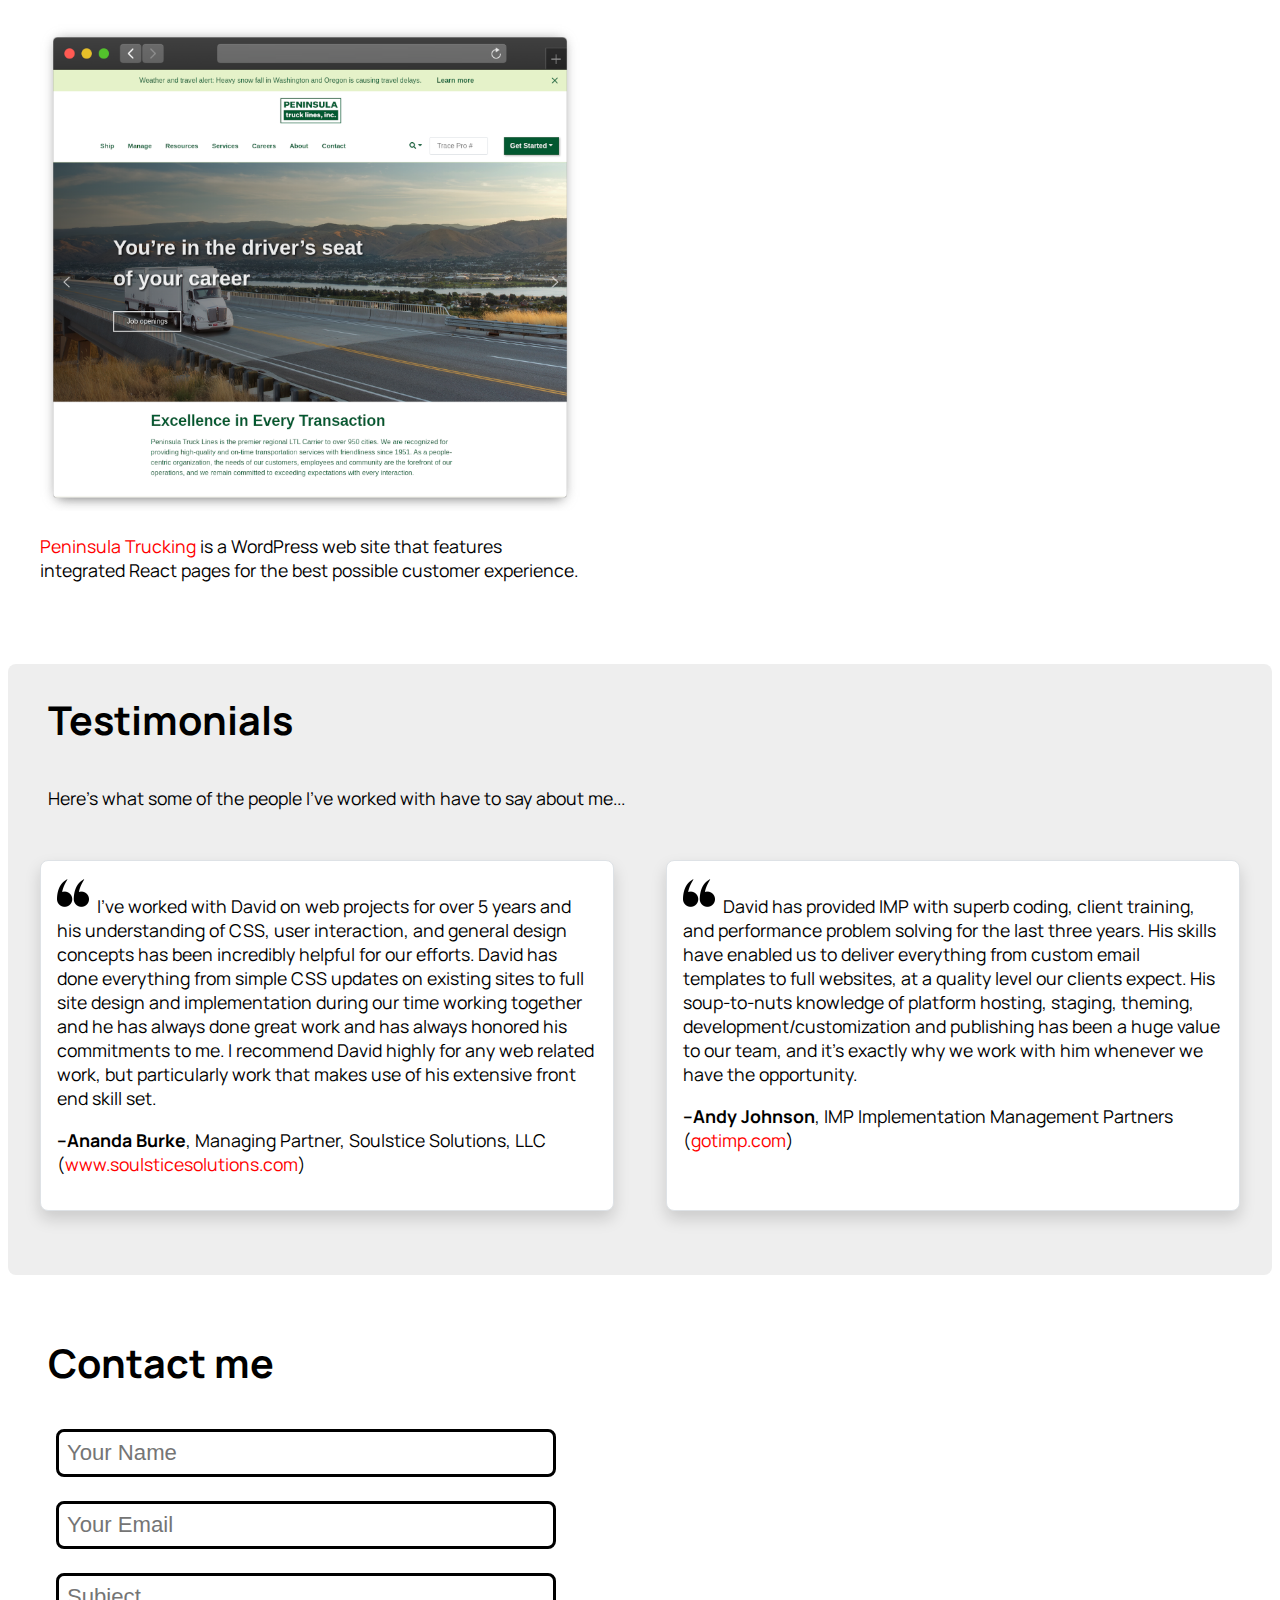
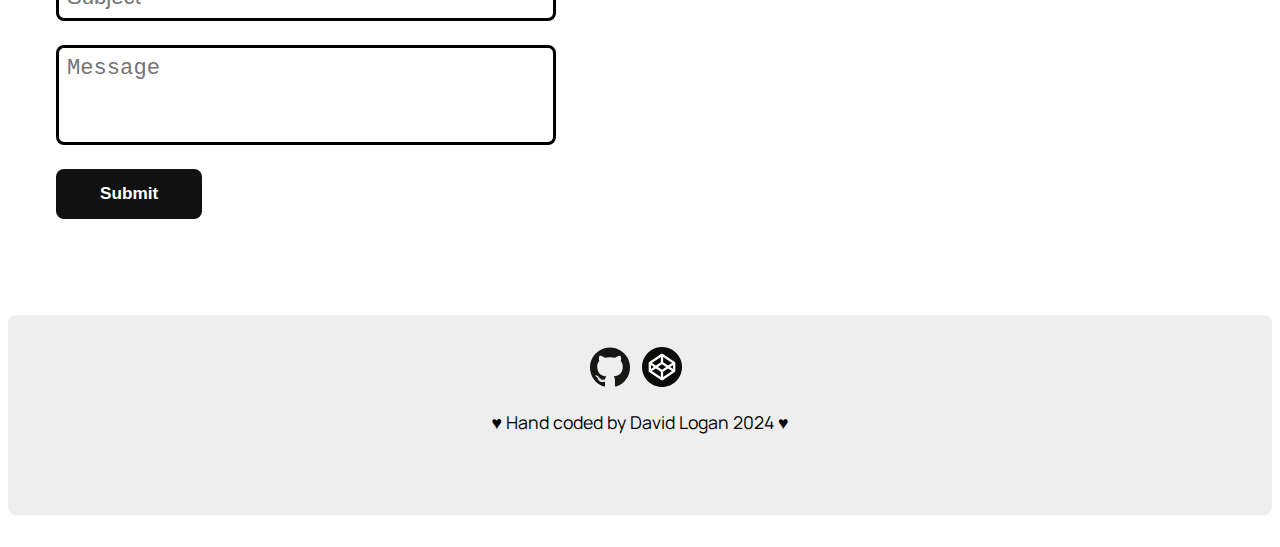
==== commit f4d370be: "nav changes 2nd try" ====
--- a/index.html
+++ b/index.html
@@ -46,7 +46,11 @@
                 <h1><a href="index.html">David Logan</a></h1>
             </div>
             <div class="dml-nav-right">
-                <p><a href="blog/index.html">blog</a></p>
+                <p>
+                    <a href="blog/index.html">blog</a>
+                    &nbsp;&nbsp;&nbsp;
+                    <a href="apps/index.html">apps</a>
+                </p>
             </div>
         </div><!-- .dml-row-2 -->
     </section>
--- a/assets/css/styles.css
+++ b/assets/css/styles.css
@@ -1,14 +1,26 @@
 /*
- * styles.css
- * this is the main stylesheet for this website
- * https://nagoldivad.com
- * 
- * March to May, 2024
- *
+ * Filename: styles.css
+ * 
+ * Description: Main stylesheet for nagoldivad
+ * This file contains styles for layout, typography, and custom components.
+ * 
+ * Author: David Logan
+ * Created: 2024-03-24
+ * Last modified: 2024-07-17
+ * 
+ * Table of Contents:
+ * 
+ * 
+ * Dependencies: 
+ * - none
+ * 
+ * Notes:
+ * - This stylesheet (sometimes attempts to) follows BEM naming convention
+ * - Media queries are mobile-first(?)
  */
 
 
-/* the links are leftover from the previous iteration  */
+/* these links are leftover from the previous iteration  */
 
 a {
     color: red;
@@ -43,7 +55,7 @@
     font-style: normal;
 }
 
-/* images -- this stuff was needed... from before when BS was used */
+/* images -- this stuff was needed... from before when Bootstrap was used */
 .img-fluid {
     max-width: 100%;
     height: auto;
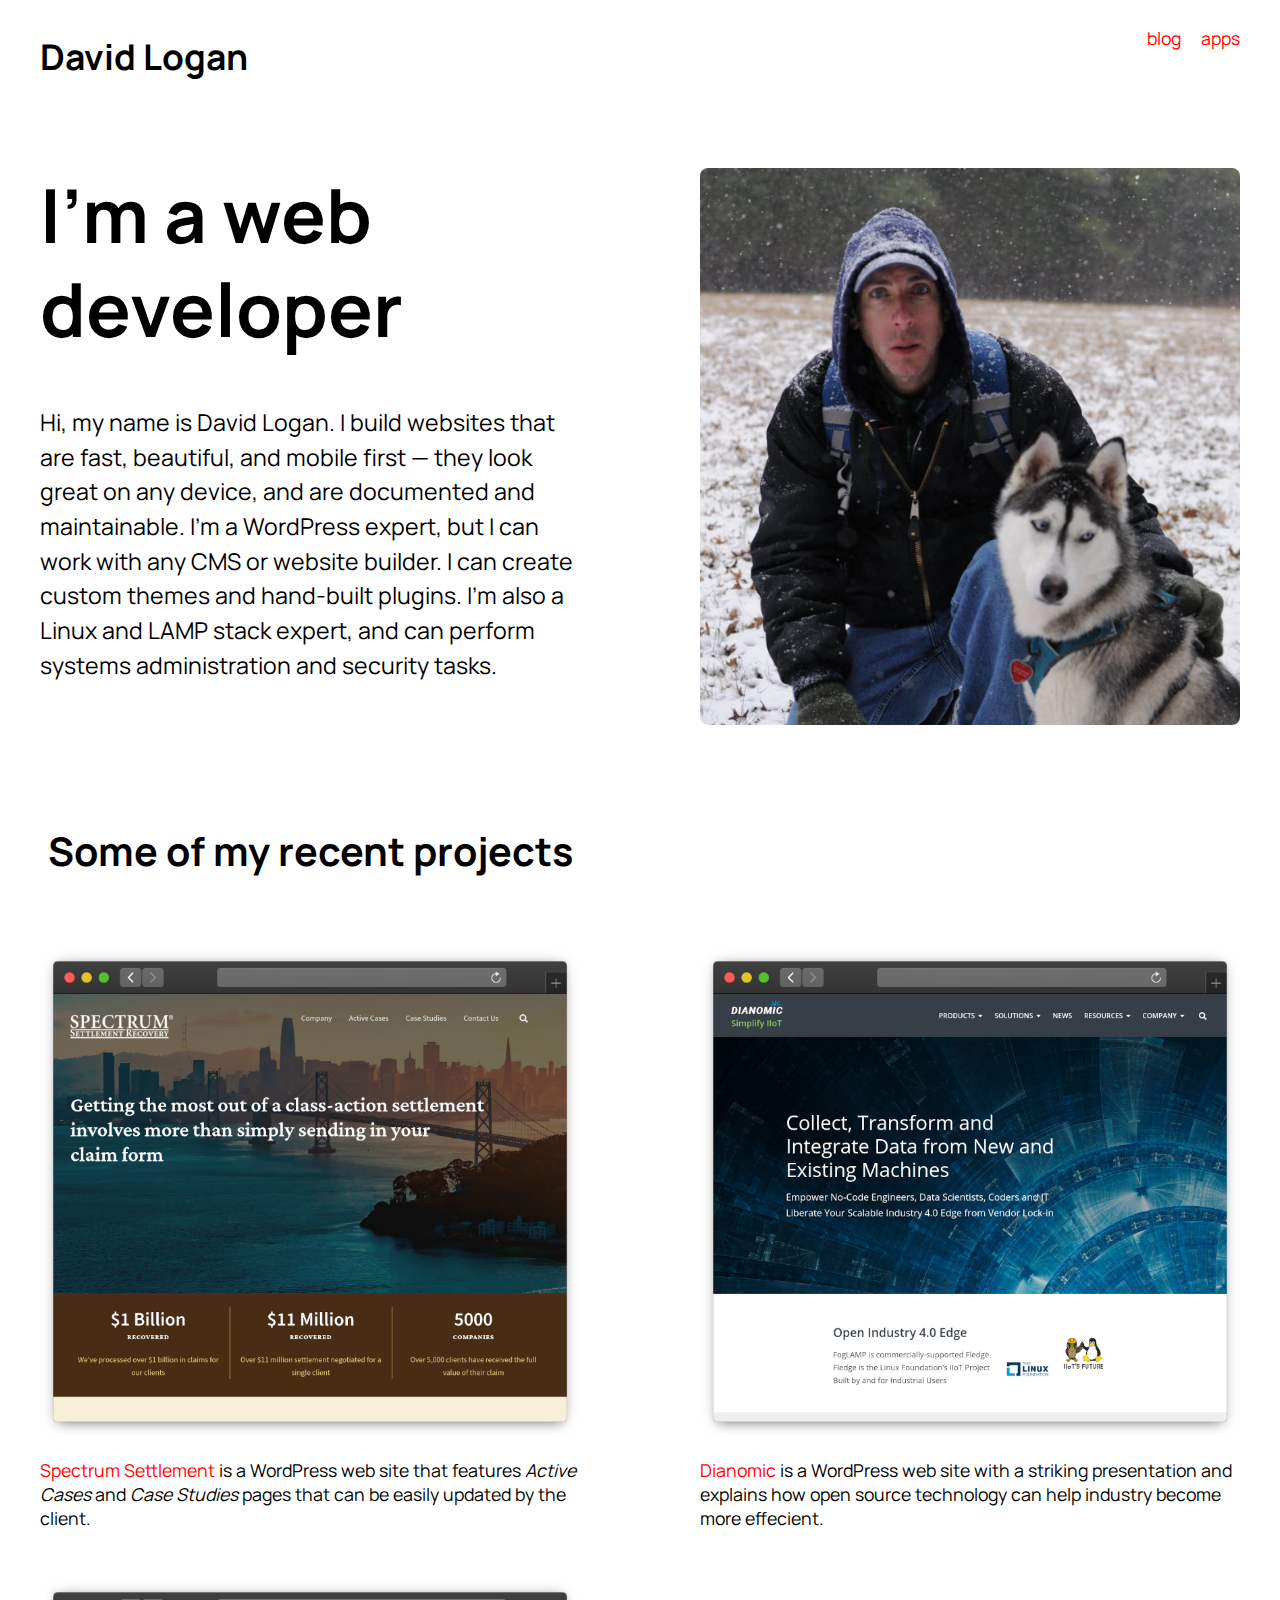
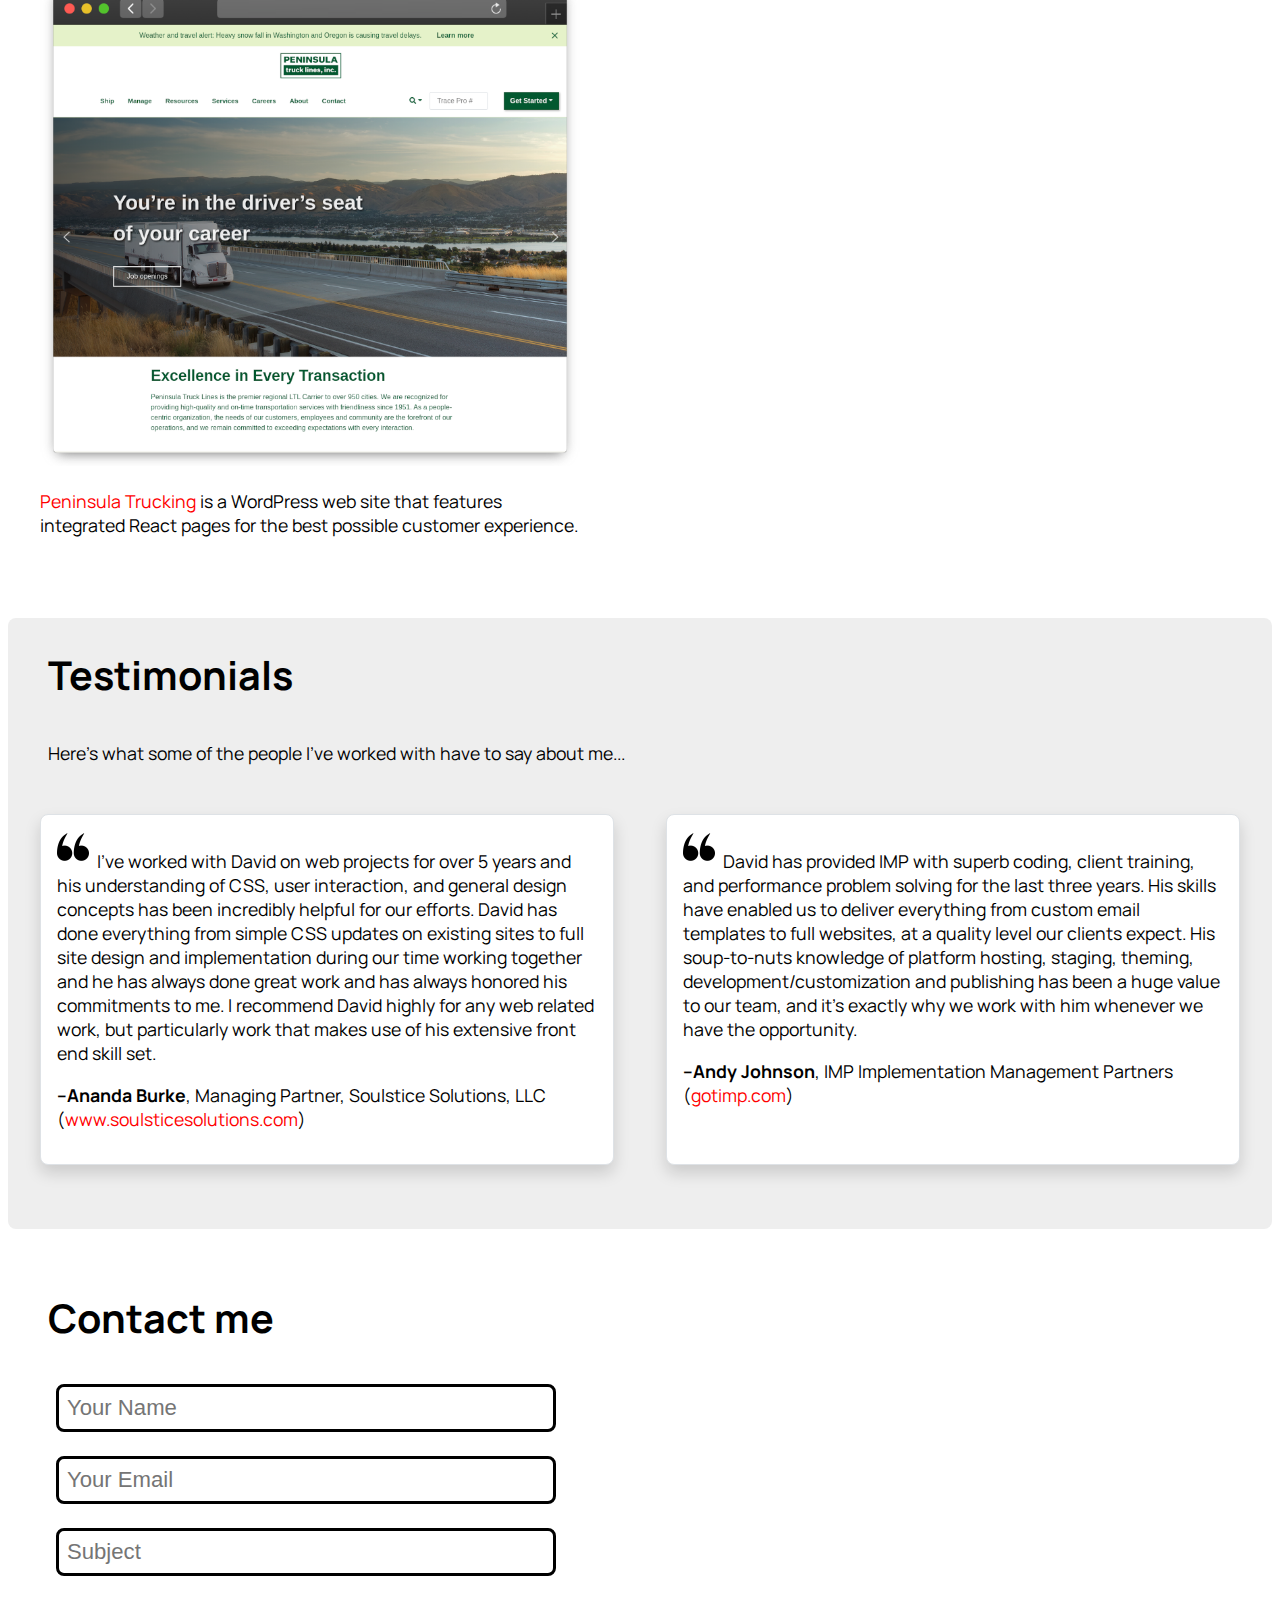
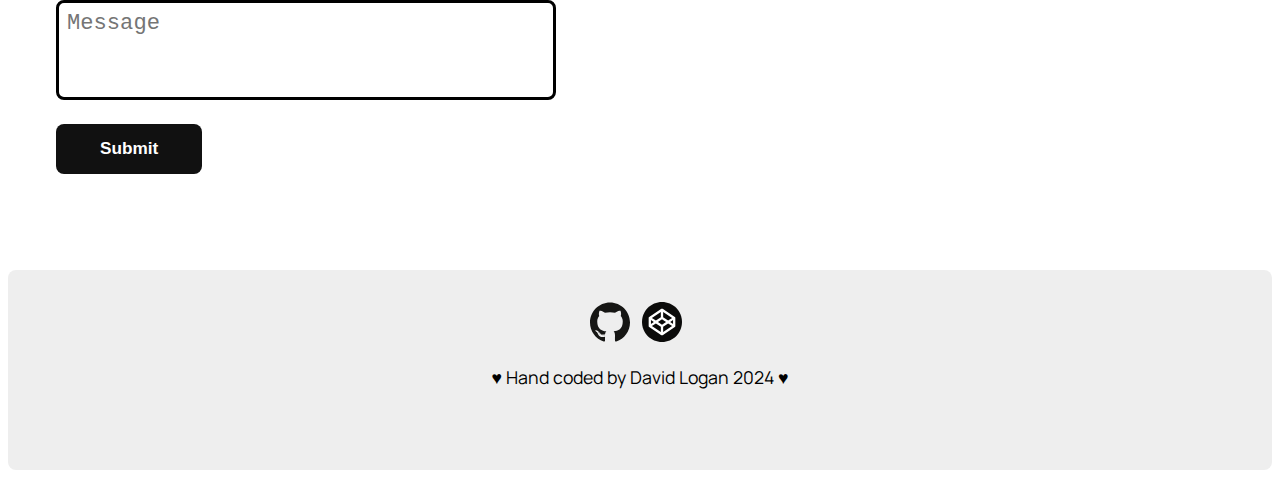
==== commit eab753bf: "fix PTL link; other minor fixes" ====
--- a/index.html
+++ b/index.html
@@ -62,7 +62,7 @@
         <div class="dml-row-2">
             <div>
                 <h1>I&#8217;m a web developer</h1>
-                <p class="dml-hero-text">Hi, my name is David Logan. I build websites that are fast, beautiful, and mobile first &#8212; they look great on any device, and are documented and maintainable. I&#8217;m a WordPress expert, but I can work with any CMS or website builder, such as Webflow, Wix, Squarespace... or even plain old HTML and CSS. I can create custom themes and hand-built plugins. I&#8217;m also a Linux and LAMP stack expert, and can perform systems administration and security tasks.</p>
+                <p class="dml-hero-text">Hi, my name is David Logan. I build websites that are fast, beautiful, and mobile first &#8212; they look great on any device, and are documented and maintainable. I&#8217;m a WordPress expert, but I can work with any CMS or website builder. I can create custom themes and hand-built plugins. I&#8217;m also a Linux and LAMP stack expert, and can perform systems administration and security tasks.</p>
             </div>
             <div>
                 <img class="img-fluid dml-hero-image" src="assets/images/cali_and_i_660x680.jpg" alt="David and Cali"/>
@@ -93,7 +93,7 @@
         <div class="dml-row-2">
             <div>
                 <img class="img-fluid" src="assets/images/portfolio_ptl.png" alt="Peninsula Truck portfolio item">
-                    <p><a href="https://ptltruckdev.wpengine.com/">Peninsula Trucking</a> is a WordPress web site that features integrated React pages for the best possible customer experience.</p>
+                    <p><a href="https://www.peninsulatruck.com/">Peninsula Trucking</a> is a WordPress web site that features integrated React pages for the best possible customer experience.</p>
             </div>
             <div><!-- leave empty for 4th portfolio item --></div>
         </div><!-- .dml-row-2 -->
--- a/assets/css/styles.css
+++ b/assets/css/styles.css
@@ -67,6 +67,14 @@
 /* outer section container */
 section.dml-section {
     max-width: 1240px;
+    margin-left: auto;
+    margin-right: auto;
+    padding-left: 2rem;
+    padding-right: 2rem;
+    padding-bottom: 2rem;
+}
+section.dml-section-860 {
+    max-width: 860px;
     margin-left: auto;
     margin-right: auto;
     padding-left: 2rem;
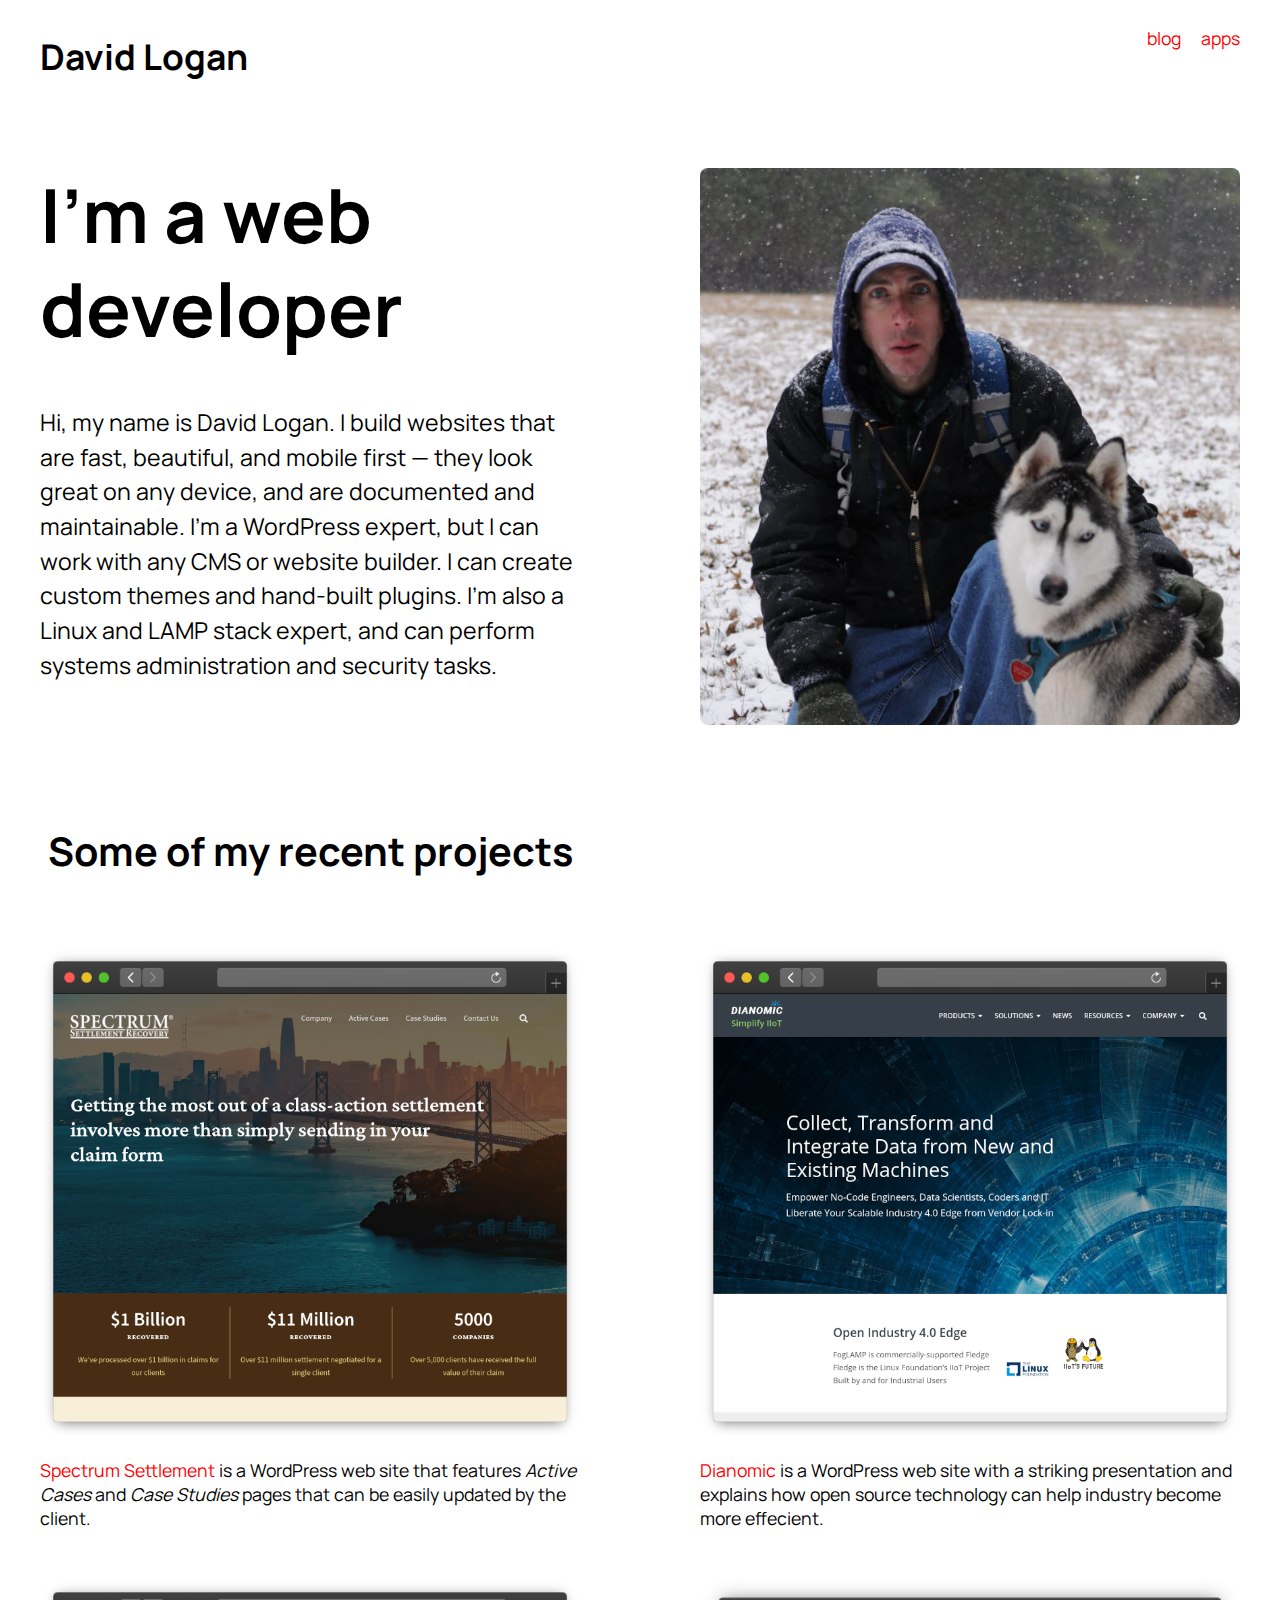
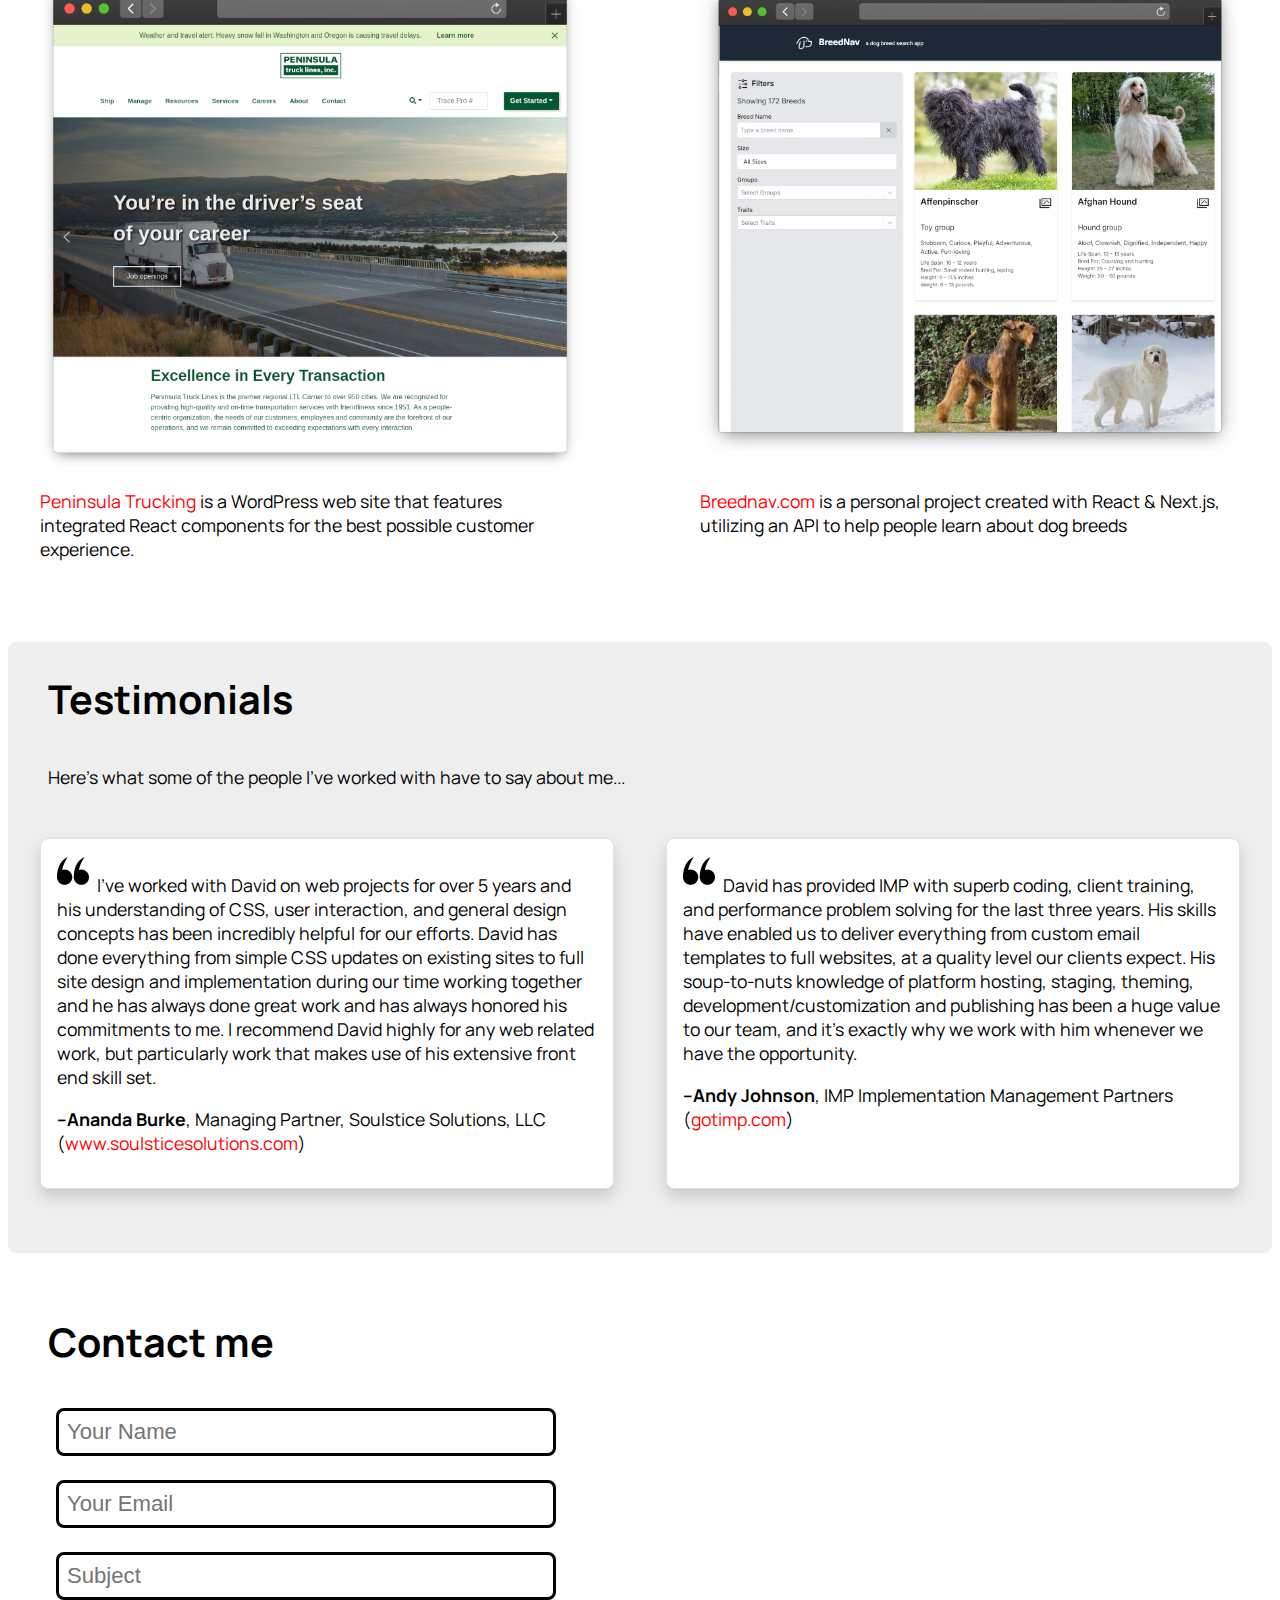
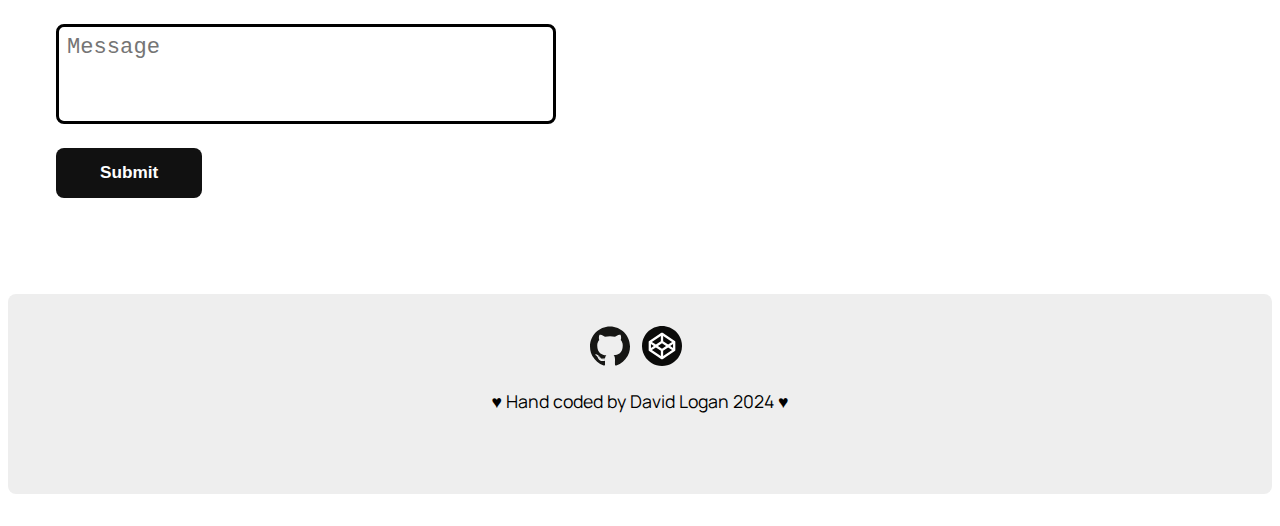
==== commit 33e601bf: "New blog entry. Other misc." ====
--- a/index.html
+++ b/index.html
@@ -93,9 +93,12 @@
         <div class="dml-row-2">
             <div>
                 <img class="img-fluid" src="assets/images/portfolio_ptl.png" alt="Peninsula Truck portfolio item">
-                    <p><a href="https://www.peninsulatruck.com/">Peninsula Trucking</a> is a WordPress web site that features integrated React pages for the best possible customer experience.</p>
+                    <p><a href="https://www.peninsulatruck.com/">Peninsula Trucking</a> is a WordPress web site that features integrated React components for the best possible customer experience.</p>
             </div>
-            <div><!-- leave empty for 4th portfolio item --></div>
+            <div>
+              <img class="img-fluid" src="assets/images/portfolio_bn.webp" alt="Breednav.com">
+                    <p><a href="https://beednav.com">Breednav.com</a> is a personal project created with React &amp; Next.js, utilizing an API to help people learn about dog breeds</p> 
+            </div>
         </div><!-- .dml-row-2 -->
     </section>
 
--- a/assets/css/styles.css
+++ b/assets/css/styles.css
@@ -18,6 +18,23 @@
  * - This stylesheet (sometimes attempts to) follows BEM naming convention
  * - Media queries are mobile-first(?)
  */
+
+
+ :root {
+    /* Color scheme */
+    --color-neutral-100: #ececec;
+    --color-neutral-200: #cecece;
+    --color-neutral-300: #b1b1b1;
+    --color-neutral-400: #949494;
+    --color-neutral-500: #808080;
+    --color-neutral-600: #636363;
+    --color-neutral-700: #454545;
+    --color-neutral-800: #282828;
+    --color-neutral-900: #141414;
+
+    /* border radius */
+    --border-radius: 4px;
+ }
 
 
 /* these links are leftover from the previous iteration  */
@@ -302,8 +319,84 @@
 	resize: none; 
 	overflow: auto;
 }
-label{
+label {
 	font-size: 1.5em;
 	margin-top: 20px;
 	padding-left: 20px;
 }
+
+/* ---- blog article styles ---- */
+.blog__date {
+  font-size: 0.75rem;
+  margin-bottom: 2rem;
+}
+
+.blog__chat_chat-container {
+  display: flex;
+  flex-direction: column;
+  max-width: 100%;
+  width: 100%;
+  box-sizing: border-box;
+}
+.blog__chat_msg {
+  max-width: 90%;
+  padding: 0.75rem 1rem;
+  margin-bottom: 0.75rem;
+  border-radius: 0.5rem;
+  position: relative;
+  word-wrap: break-word;
+}
+.blog__chat_user {
+  align-self: flex-start;
+  background: #f9cbf9;
+}
+.blog__chat_charla {
+  align-self: flex-end;
+  background: #d0e6f6;
+
+}
+/* @media (min-width: 600px) {
+  .blog__chat_chat-container {
+    max-width: 600px;
+    margin: 0 auto;
+  }
+} */
+
+
+/* ---- tables for blog article index ---- */
+
+table.articles__table {
+    width: 100%;
+    border-collapse: collapse;
+}
+table.articles__table th, td {
+    padding: 8px 12px;
+    text-align: left;
+}
+table.articles__table td:first-child, th:first-child {
+    white-space: nowrap;
+    width: 1%;
+}
+
+
+/* ---- Code and preformat ---- */
+
+code,
+kbd,
+pre,
+samp {
+	font-family: monospace;
+}
+code {
+	padding: 0.2rem 0.5rem;
+	font-size: 0.95rem;
+	white-space: nowrap;
+	background: var(--color-neutral-100);
+	border: 1px solid var(--color-neutral-200);
+	border-radius: var(--border-radius);
+}
+pre > code {
+	display: block;
+	padding: 1rem 1.5rem;
+	white-space: pre;
+}